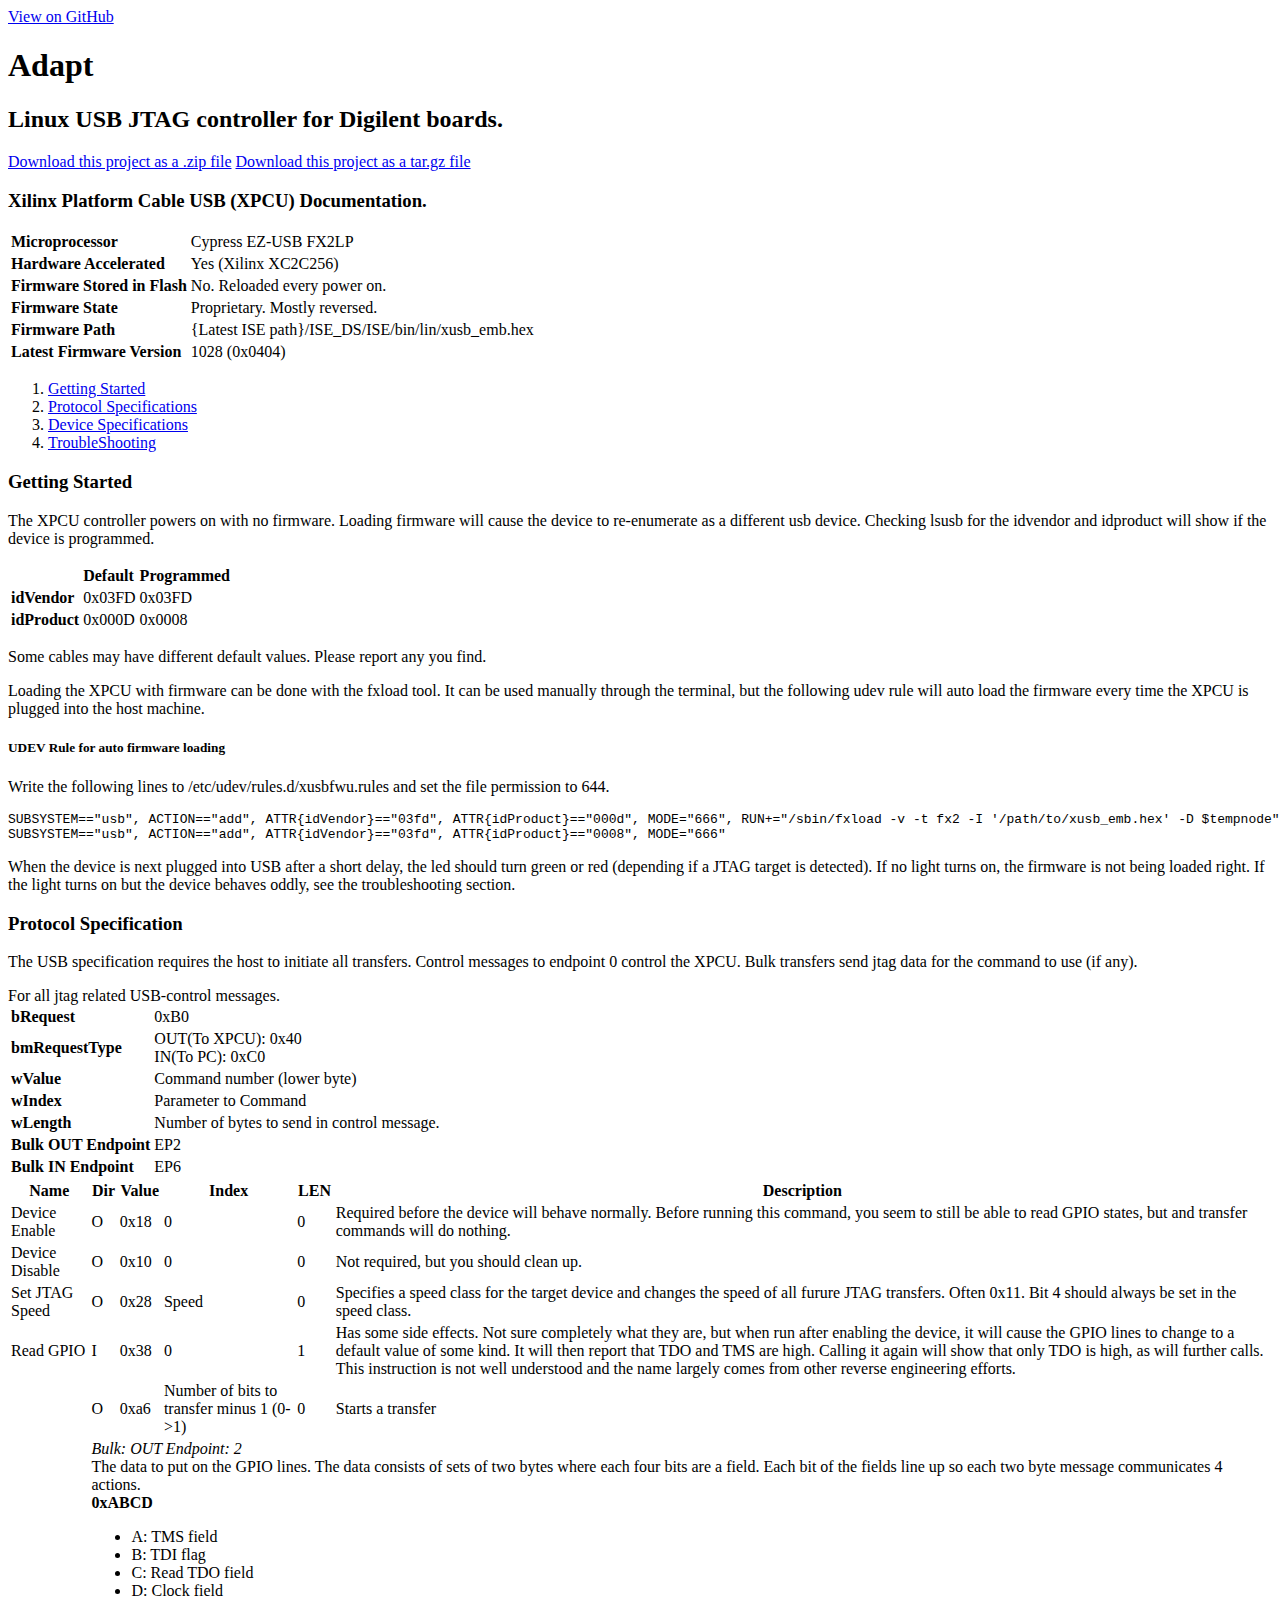
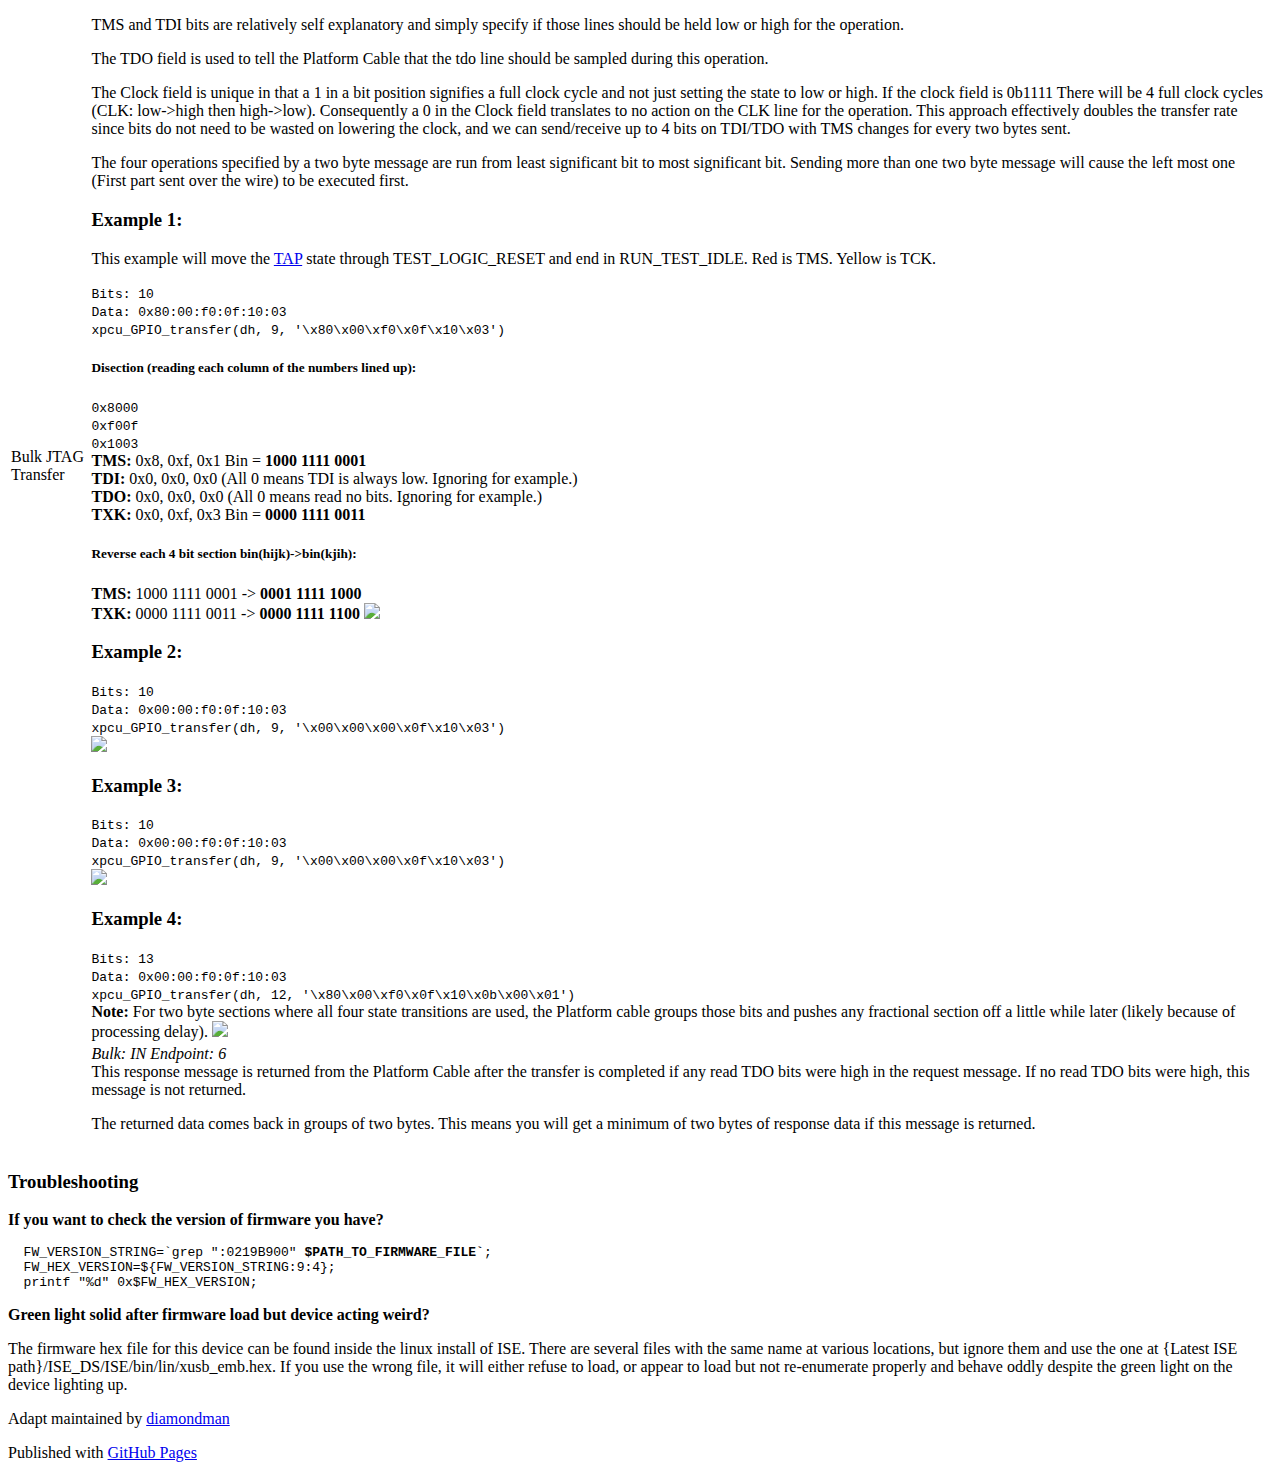
==== cable_xilinx_PCU.html @ 7bc3bf12 "Updated docs with some new information and fixed terrible ordering a bit." ====
<!DOCTYPE html>
<html>

  <head>
    <meta charset='utf-8' />
    <meta http-equiv="X-UA-Compatible" content="chrome=1" />
    <meta name="description" content="Adapt : Linux USB JTAG controller for Digilent boards." />

    <link rel="stylesheet" type="text/css" media="screen" href="stylesheets/stylesheet.css">

    <title>Adapt</title>
  </head>

  <body>

    <!-- HEADER -->
    <div id="header_wrap" class="outer">
        <header class="inner">
          <a id="forkme_banner" href="https://github.com/diamondman/Adapt">View on GitHub</a>

          <h1 id="project_title">Adapt</h1>
          <h2 id="project_tagline">Linux USB JTAG controller for Digilent boards.</h2>

            <section id="downloads">
              <a class="zip_download_link" href="https://github.com/diamondman/Adapt/zipball/master">Download this project as a .zip file</a>
              <a class="tar_download_link" href="https://github.com/diamondman/Adapt/tarball/master">Download this project as a tar.gz file</a>
            </section>
        </header>
    </div>

    <!-- MAIN CONTENT -->
    <div id="main_content_wrap" class="outer">
      <section id="main_content" class="inner">
        <h3><a name="flashing-concerns" class="anchor" href="#flashing-concerns"><span class="octicon octicon-link"></span></a>Xilinx Platform Cable USB (XPCU) Documentation.</h3>


<table>
  <tbody>
    <tr>
      <td><strong>Microprocessor</strong></td>
      <td>Cypress EZ-USB FX2LP</td>
    </tr>
    <tr>
      <td><strong>Hardware Accelerated</strong></td>
      <td>Yes (Xilinx XC2C256)</td>
    </tr>
    <tr>
      <td><strong>Firmware Stored in Flash</strong></td>
      <td>No. Reloaded every power on.</td>
    </tr>
    <tr>
      <td><strong>Firmware State</strong></td>
      <td>Proprietary. Mostly reversed.</td>
    </tr>
    <tr>
      <td><strong>Firmware Path</strong></td>
      <td>{Latest ISE path}/ISE_DS/ISE/bin/lin/xusb_emb.hex</td>
    </tr>
    <tr>
      <td><strong>Latest Firmware Version</strong></td>
      <td>1028 (0x0404)</td>
    </tr>
  </tbody>
</table>


<ol>
  <li><a href="#getting-started">Getting Started</a></li>
  <li><a href="#proto-specs">Protocol Specifications</a></li>
  <li><a href="#dv-specs">Device Specifications</a></li>
  <li><a href="#troubleshooting">TroubleShooting</a></li>
</ol>


<h3><a name="getting-started" class="anchor" href="#getting-started"><span class="octicon octicon-link"></span></a>Getting Started</h3>
	<p>The XPCU controller powers on with no firmware. Loading firmware will cause the device to re-enumerate as a different usb device. Checking lsusb for the idvendor and idproduct will show if the device is programmed.</p>
<table>
  <thead>
    <tr><td></td><td><strong>Default</strong></td><td><strong>Programmed<strong></td></tr>
  </thead>
  <tbody>
    <tr>
      <td><strong>idVendor</strong></td><td>0x03FD</td><td>0x03FD</td>
    </tr>
    <tr>
      <td><strong>idProduct</strong></td><td>0x000D</td><td>0x0008</td>
    </tr>
  </tbody>
</table>
<p>Some cables may have different default values. Please report any you find.</p>

<p>Loading the XPCU with firmware can be done with the fxload tool. It can be used manually through the terminal, but the following udev rule will auto load the firmware every time the XPCU is plugged into the host machine.</p>
<h5>UDEV Rule for auto firmware loading</h5>
<p>Write the following lines to /etc/udev/rules.d/xusbfwu.rules and set the file permission to 644.</p>
<pre>SUBSYSTEM=="usb", ACTION=="add", ATTR{idVendor}=="03fd", ATTR{idProduct}=="000d", MODE="666", RUN+="/sbin/fxload -v -t fx2 -I '/path/to/xusb_emb.hex' -D $tempnode"
SUBSYSTEM=="usb", ACTION=="add", ATTR{idVendor}=="03fd", ATTR{idProduct}=="0008", MODE="666"</pre>
<p>When the device is next plugged into USB after a short delay, the led should turn green or red (depending if a JTAG target is detected). If no light turns on, the firmware is not being loaded right. If the light turns on but the device behaves oddly, see the troubleshooting section.</p>

<h3><a name="proto-specs" class="anchor" href="#proto-specs"><span class="octicon octicon-link"></span></a>Protocol Specification</h3>

<p>The USB specification requires the host to initiate all transfers. Control messages to endpoint 0 control the XPCU. Bulk transfers send jtag data for the command to use (if any).</p>

For all jtag related USB-control messages.
<table>
  <tr>
    <td><strong>bRequest</strong></td>
    <td>0xB0</td>
  </tr>
  <tr>
    <td><strong>bmRequestType<strong></td>
    <td>
      OUT(To XPCU): 0x40<br>
      IN(To PC): 0xC0
    </td>
  </tr>
  <tr>
    <td><strong>wValue</strong></td>
    <td>Command number (lower byte)</td>
  </tr>
  <tr>
    <td><strong>wIndex</strong></td>
    <td>Parameter to Command</td>
  </tr>
  <tr>
    <td><strong>wLength</strong></td>
    <td>Number of bytes to send in control message.</td>
  </tr>
  <tr>
    <td><strong>Bulk OUT Endpoint</strong></td>
    <td>EP2</td>
  </tr>
  <tr>
    <td><strong>Bulk IN Endpoint</strong></td>
    <td>EP6</td>
  </tr>
</table>




<table>
  <thead><tr>
      <th>Name</th>
      <th>Dir</th>
      <th>Value</th>
      <th>Index</th>
      <th>LEN</th>
      <th>Description</th>
  </tr></thead>
  <tbody>
    <tr>
      <td>Device Enable</td>
      <td>O</td>
      <td>0x18</td>
      <td>0</td>
      <td>0</td>
      <td>Required before the device will behave normally. Before running this command, you seem to still be able to read GPIO states, but and transfer commands will do nothing.</td>
    </tr>
    <tr>
      <td>Device Disable</td>
      <td>O</td>
      <td>0x10</td>
      <td>0</td>
      <td>0</td>
      <td>Not required, but you should clean up.</td>
    </tr>
    <tr>
      <td>Set JTAG Speed</td>
      <td>O</td>
      <td>0x28</td>
      <td>Speed</td>
      <td>0</td>
      <td>Specifies a speed class for the target device and changes the speed of all furure JTAG transfers. Often 0x11. Bit 4 should always be set in the speed class.</td>
    </tr>
    <tr>
      <td>Read GPIO</td>
      <td>I</td>
      <td>0x38</td>
      <td>0</td>
      <td>1</td>
      <td>Has some side effects. Not sure completely what they are, but when run after enabling the device, it will cause the GPIO lines to change to a default value of some kind. It will then report that TDO and TMS are high. Calling it again will show that only TDO is high, as will further calls. This instruction is not well understood and the name largely comes from other reverse engineering efforts.</td>
    <tr>
      <td rowspan="3">Bulk JTAG Transfer</td>
      <td>O</td>
      <td>0xa6</td>
      <td>Number of bits to transfer minus 1 (0->1)</td>
      <td>0</td>
      <td>Starts a transfer</td>
    </tr>
    <tr>
      <td colspan="5"><em>Bulk: OUT Endpoint: 2</em><br>
	The data to put on the GPIO lines. The data consists of sets of two bytes where each four bits are a field. Each bit of the fields line up so each two byte message communicates 4 actions.<br>
	<strong>0xABCD</strong><br>
	<ul>
	  <li>A: TMS field</li>
	  <li>B: TDI flag</li>
	  <li>C: Read TDO field</li>
	  <li>D: Clock field</li>
	</ul>
	<p>TMS and TDI bits are relatively self explanatory and simply specify if those lines should be held low or high for the operation.</p>
	<p>The TDO field is used to tell the Platform Cable that the tdo line should be sampled during this operation.</p>
	<p>The Clock field is unique in that a 1 in a bit position signifies a full clock cycle and not just setting the state to low or high. If the clock field is 0b1111 There will be 4 full clock cycles (CLK: low->high then high->low). Consequently a 0 in the Clock field translates to no action on the CLK line for the operation. This approach effectively doubles the transfer rate since bits do not need to be wasted on lowering the clock, and we can send/receive up to 4 bits on TDI/TDO with TMS changes for every two bytes sent.</p>

	<p>The four operations specified by a two byte message are run from least significant bit to most significant bit. Sending more than one two byte message will cause the left most one (First part sent over the wire) to be executed first.</p>
	<h3>Example 1:</h3>
	<p>This example will move the <a href="https://en.wikipedia.org/wiki/Joint_Test_Action_Group#Communications_model">TAP</a> state through TEST_LOGIC_RESET and end in RUN_TEST_IDLE. Red is TMS. Yellow is TCK.</p>
	<code>Bits: 10</code><br>
	<code>Data: 0x80:00:f0:0f:10:03</code><br>
	<code>xpcu_GPIO_transfer(dh, 9, '\x80\x00\xf0\x0f\x10\x03')</code><br>
	<h5>Disection (reading each column of the numbers lined up):</h5>
	<code>0x8000</code><br><code>0xf00f</code><br><code>0x1003</code><br>
	<strong>TMS:</strong> 0x8, 0xf, 0x1 Bin = <strong>1000 1111 0001</strong><br>
	<strong>TDI:</strong> 0x0, 0x0, 0x0 (All 0 means TDI is always low. Ignoring for example.)<br>
	<strong>TDO:</strong> 0x0, 0x0, 0x0 (All 0 means read no bits. Ignoring for example.)<br>
	<strong>TXK:</strong> 0x0, 0xf, 0x3 Bin = <strong>0000 1111 0011</strong><br>
	<h5>Reverse each 4 bit section bin(hijk)->bin(kjih):</h5>
	<strong>TMS:</strong> 1000 1111 0001 -> <strong>0001 1111 1000</strong><br>
	<strong>TXK:</strong> 0000 1111 0011 -> <strong>0000 1111 1100</strong>
	<img src="images/xpcu/80_00_f0_0f_10_03_(9).png">

	<h3>Example 2:</h3>
	<code>Bits: 10</code><br>
	<code>Data: 0x00:00:f0:0f:10:03</code><br>
	<code>xpcu_GPIO_transfer(dh, 9, '\x00\x00\x00\x0f\x10\x03')</code><br>
	<img src="images/xpcu/d0_00_f0_0f_10_03_(9).png">

	<h3>Example 3:</h3>
	<code>Bits: 10</code><br>
	<code>Data: 0x00:00:f0:0f:10:03</code><br>
	<code>xpcu_GPIO_transfer(dh, 9, '\x00\x00\x00\x0f\x10\x03')</code><br>
	<img src="images/xpcu/00_00_00_0f_10_03_(9).png">

	<h3>Example 4:</h3>
	<code>Bits: 13</code><br>
	<code>Data: 0x00:00:f0:0f:10:03</code><br>
	<code>xpcu_GPIO_transfer(dh, 12, '\x80\x00\xf0\x0f\x10\x0b\x00\x01')</code><br>
	<strong>Note:</strong> For two byte sections where all four state transitions are used, the Platform cable groups those bits and pushes any fractional section off a little while later (likely because of processing delay).
	<img src="images/xpcu/0x80_00_f0_0f_10_0b_00_01_(12).png">

      </td>
    </tr>
    <tr>
      <td colspan="5"><em>Bulk: IN Endpoint: 6</em><br>
	This response message is returned from the Platform Cable after the transfer is completed if any read TDO bits were high in the request message. If no read TDO bits were high, this message is not returned.
	<p>The returned data comes back in groups of two bytes. This means you will get a minimum of two bytes of response data if this message is returned.</p>
      </td>
    </tr>
    
    </tr>
    
  </tbody>
</table>


<h3><a name="troubleshooting" class="anchor" href="#troubleshooting"><span class="octicon octicon-link"></span></a>Troubleshooting</h3>    
<p><strong>If you want to check the version of firmware you have?</strong></p>
<pre>
  FW_VERSION_STRING=`grep ":0219B900" <strong>$PATH_TO_FIRMWARE_FILE`</strong>;
  FW_HEX_VERSION=${FW_VERSION_STRING:9:4};
  printf "%d" 0x$FW_HEX_VERSION;
</pre>

<p><strong>Green light solid after firmware load but device acting weird?</strong></p>
<p>The firmware hex file for this device can be found inside the linux install of ISE. There are several files with the same name at various locations, but ignore them and use the one at {Latest ISE path}/ISE_DS/ISE/bin/lin/xusb_emb.hex. If you use the wrong file, it will either refuse to load, or appear to load but not re-enumerate properly and behave oddly despite the green light on the device lighting up.</p>


      </section>
    </div>

    <!-- FOOTER  -->
    <div id="footer_wrap" class="outer">
      <footer class="inner">
        <p class="copyright">Adapt maintained by <a href="https://github.com/diamondman">diamondman</a></p>
        <p>Published with <a href="http://pages.github.com">GitHub Pages</a></p>
      </footer>
    </div>
  </body>
</html>
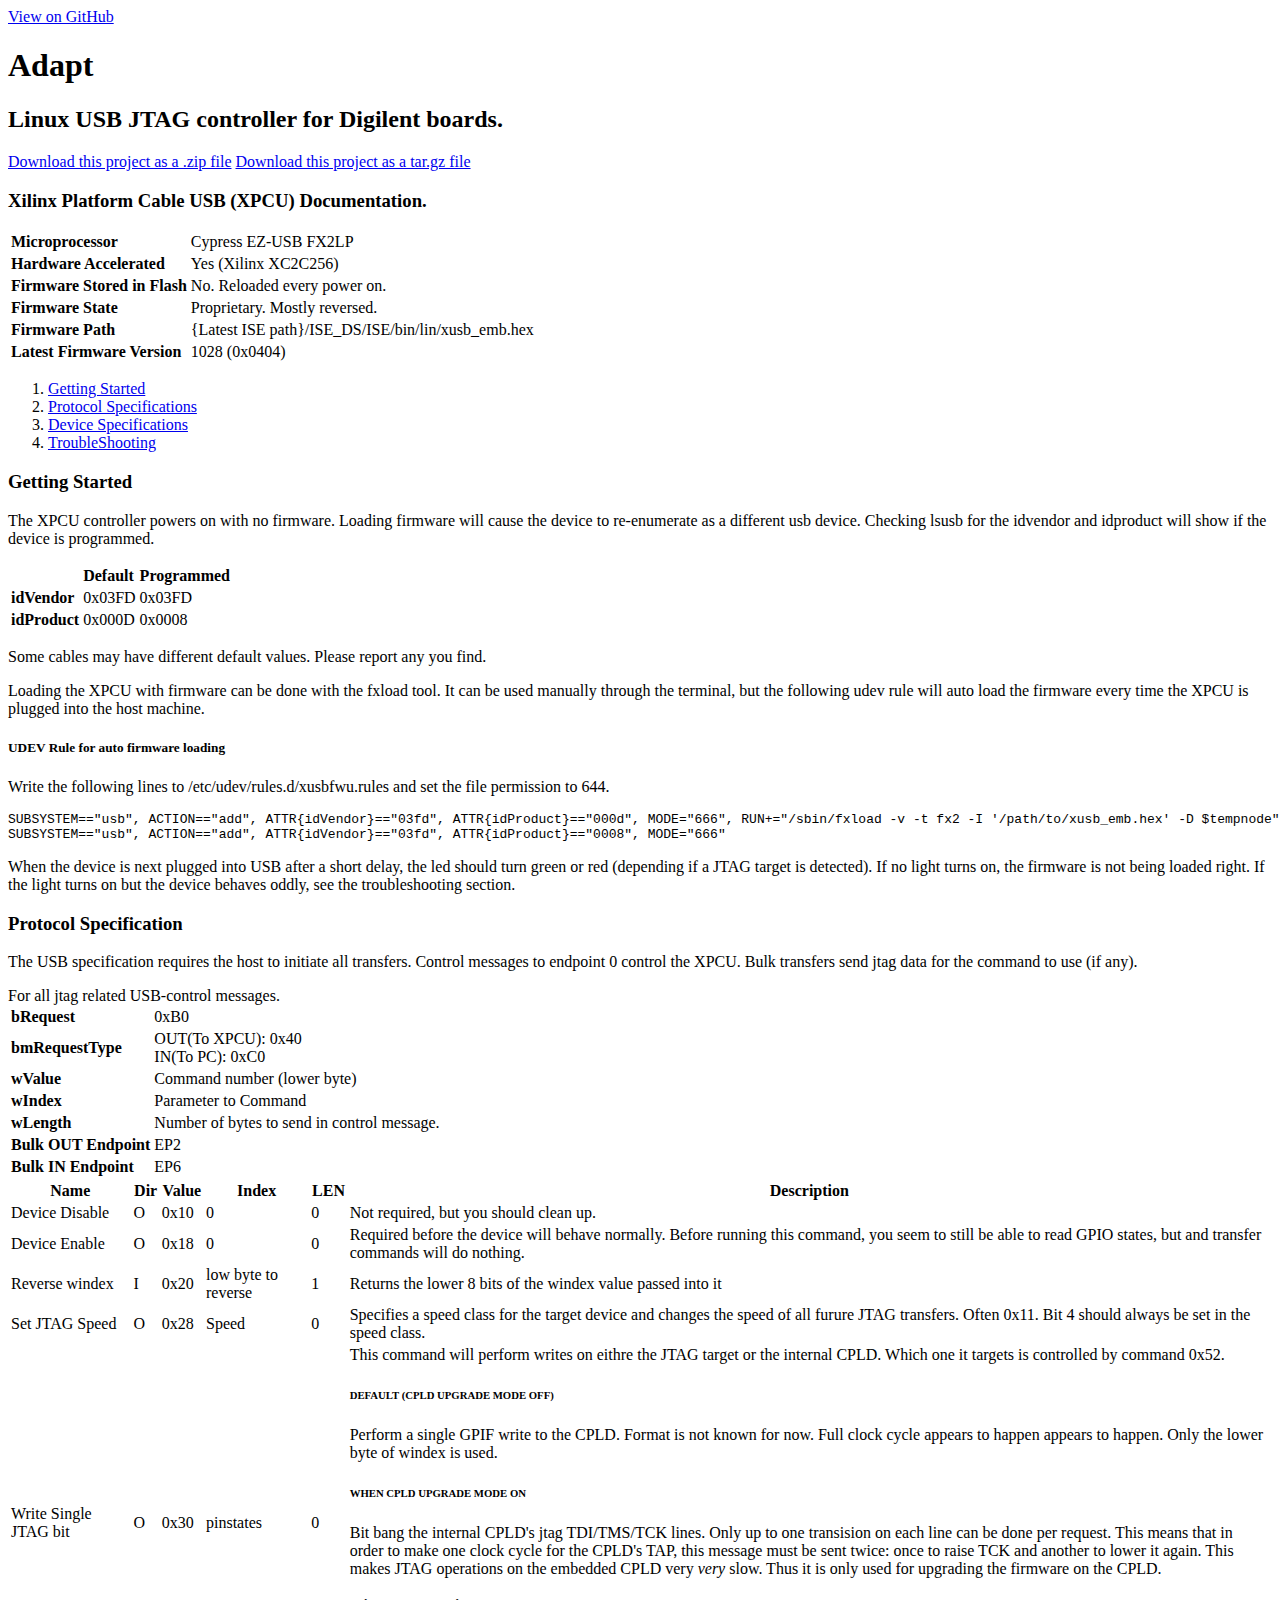
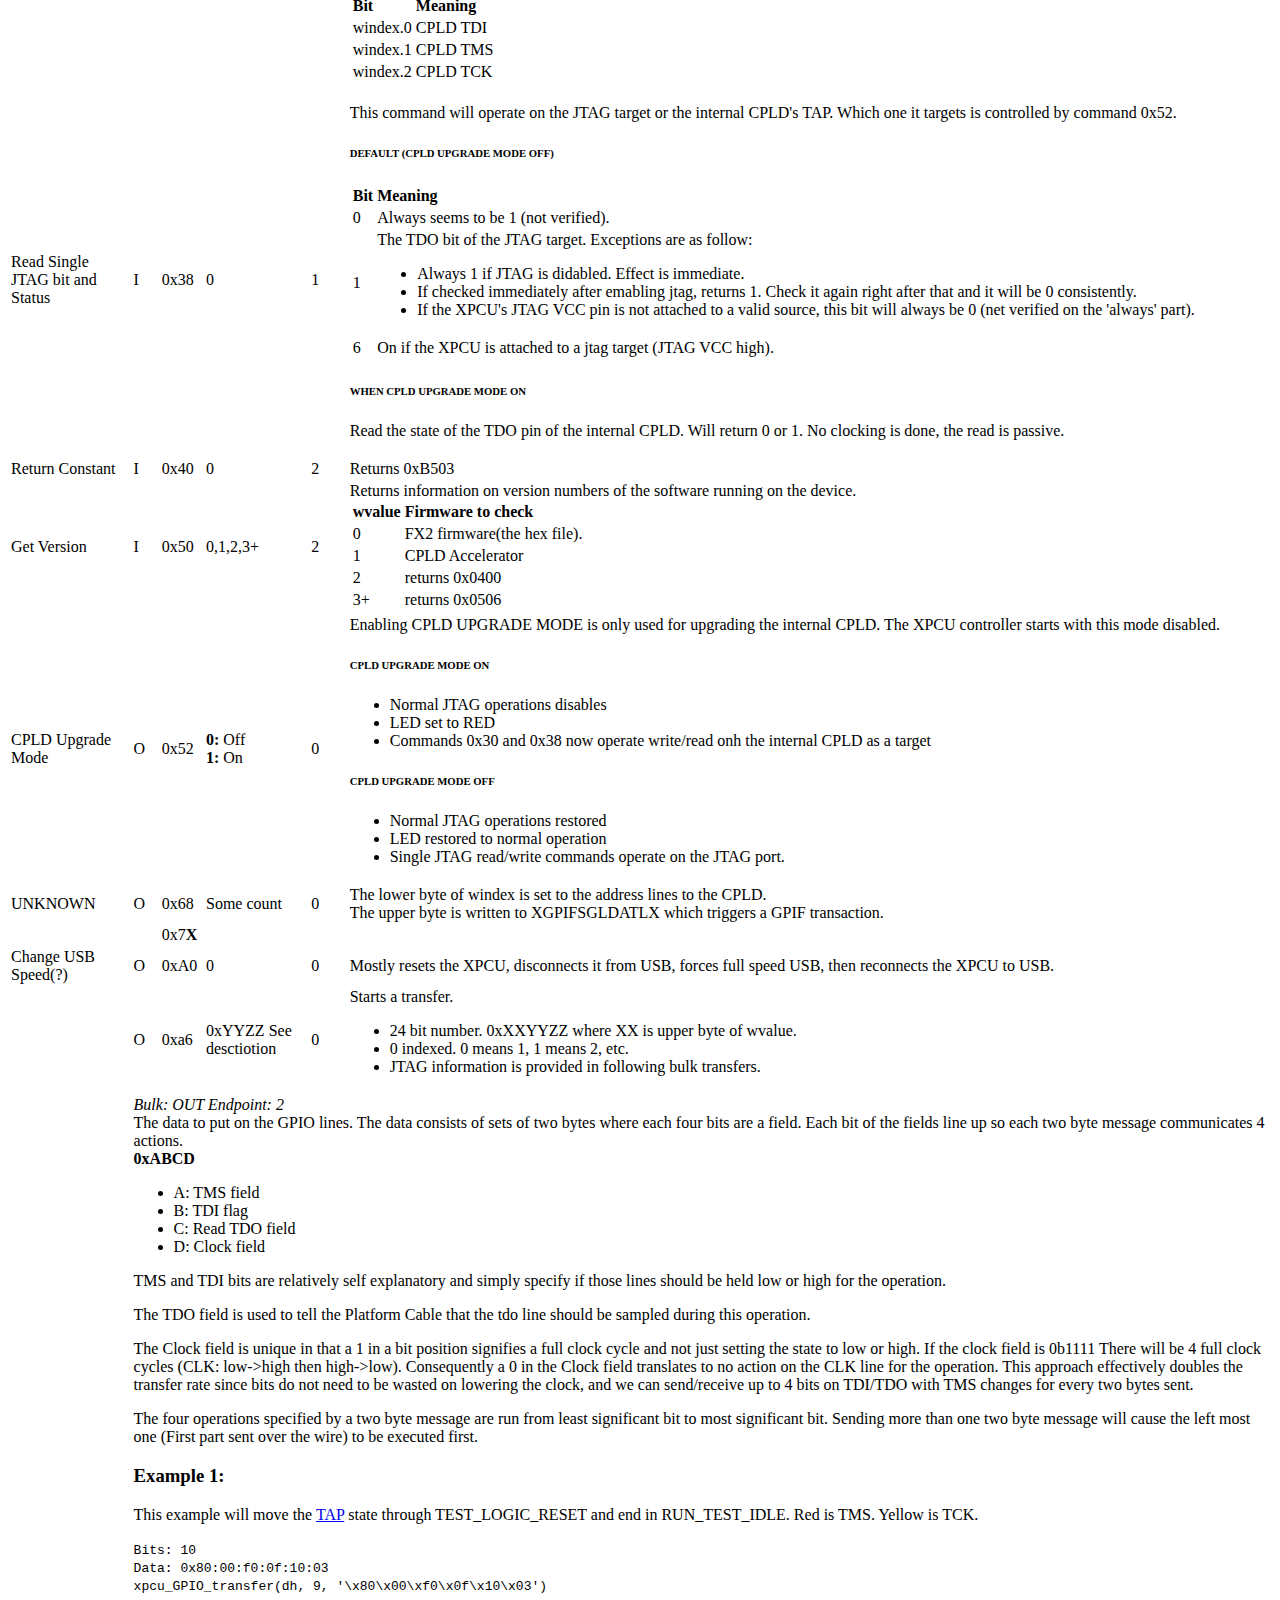
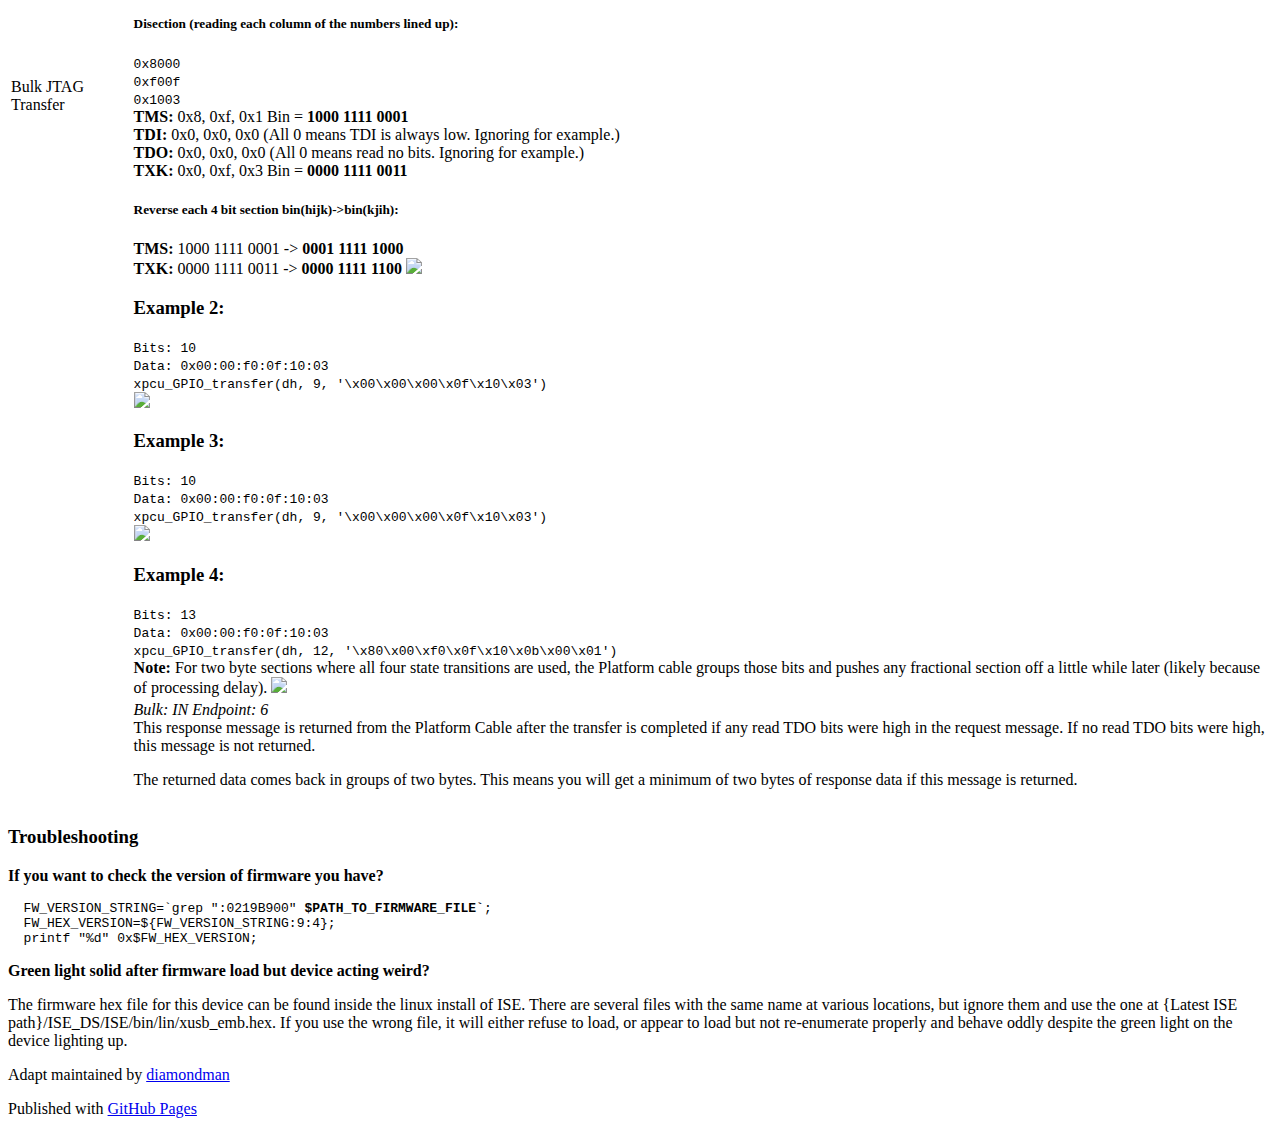
==== commit 67e802ae: "Added most of known commands for the XPCU device." ====
--- a/cable_xilinx_PCU.html
+++ b/cable_xilinx_PCU.html
@@ -149,6 +149,14 @@
   </tr></thead>
   <tbody>
     <tr>
+      <td>Device Disable</td>
+      <td>O</td>
+      <td>0x10</td>
+      <td>0</td>
+      <td>0</td>
+      <td>Not required, but you should clean up.</td>
+    </tr>
+    <tr>
       <td>Device Enable</td>
       <td>O</td>
       <td>0x18</td>
@@ -157,12 +165,12 @@
       <td>Required before the device will behave normally. Before running this command, you seem to still be able to read GPIO states, but and transfer commands will do nothing.</td>
     </tr>
     <tr>
-      <td>Device Disable</td>
-      <td>O</td>
-      <td>0x10</td>
-      <td>0</td>
-      <td>0</td>
-      <td>Not required, but you should clean up.</td>
+      <td>Reverse windex</td>
+      <td>I</td>
+      <td>0x20</td>
+      <td>low byte to reverse</td>
+      <td>1</td>
+      <td>Returns the lower 8 bits of the windex value passed into it</td>
     </tr>
     <tr>
       <td>Set JTAG Speed</td>
@@ -173,19 +181,188 @@
       <td>Specifies a speed class for the target device and changes the speed of all furure JTAG transfers. Often 0x11. Bit 4 should always be set in the speed class.</td>
     </tr>
     <tr>
-      <td>Read GPIO</td>
+      <td>Write Single JTAG bit</td>
+      <td>O</td>
+      <td>0x30</td>
+      <td>pinstates</td>
+      <td>0</td>
+      <td>
+	This command will perform writes on eithre the JTAG target or the internal CPLD. Which one it targets is controlled by command 0x52.
+	<h6>DEFAULT (CPLD UPGRADE MODE OFF)</h6>
+	<p>
+	  Perform a single GPIF write to the CPLD. Format is not known for now. Full clock cycle appears to happen appears to happen. Only the lower byte of windex is used.
+	</p>
+	<h6>WHEN CPLD UPGRADE MODE ON</h6>
+	<p>
+	  Bit bang the internal CPLD's jtag TDI/TMS/TCK lines. Only up to one transision on each line can be done per request. This means that in order to make one clock cycle for the CPLD's TAP, this message must be sent twice: once to raise TCK and another to lower it again. This makes JTAG operations on the embedded CPLD very <em>very</em> slow. Thus it is only used for upgrading the firmware on the CPLD.
+	  <table>
+	    <thead>
+	      <tr><td><strong>Bit</strong></td><td><strong>Meaning</strong></td></tr>
+	    </thead>
+	    <tbody>
+	      <tr>
+		<td>windex.0</td>
+		<td>CPLD TDI</td>
+	      </tr>
+	      <tr>
+		<td>windex.1</td>
+		<td>CPLD TMS</td>
+	      </tr>
+	      <tr>
+		<td>windex.2</td>
+		<td>CPLD TCK</td>
+	      </tr>
+	    </tbody>
+	  </table>
+	</p>
+      </td>
+    </tr>
+    <tr>
+      <td>Read Single JTAG bit and Status</td>
       <td>I</td>
       <td>0x38</td>
       <td>0</td>
       <td>1</td>
-      <td>Has some side effects. Not sure completely what they are, but when run after enabling the device, it will cause the GPIO lines to change to a default value of some kind. It will then report that TDO and TMS are high. Calling it again will show that only TDO is high, as will further calls. This instruction is not well understood and the name largely comes from other reverse engineering efforts.</td>
+      <td>
+	This command will operate on the JTAG target or the internal CPLD's TAP. Which one it targets is controlled by command 0x52.
+	<h6>DEFAULT (CPLD UPGRADE MODE OFF)</h6>
+	<p>
+	  <table>
+	    <thead>
+	      <tr><td><strong>Bit</strong></td><td><strong>Meaning</strong></td></tr>
+	    </thead>
+	    <tbody>
+	      <tr>
+		<td>0</td>
+		<td>Always seems to be 1 (not verified).</td>
+	      </tr>
+	      <tr>
+		<td>1</td>
+		<td>
+		  The TDO bit of the JTAG target. Exceptions are as follow:
+		  <ul>
+		    <li>Always 1 if JTAG is didabled. Effect is immediate.</li>
+		    <li>If checked immediately after emabling jtag, returns 1. Check it again right after that and it will be 0 consistently.</li>
+		    <li>If the XPCU's JTAG VCC pin is not attached to a valid source, this bit will always be 0 (net verified on the 'always' part).</li>
+		  </ul>
+		</td>
+	      </tr>
+	      <tr>
+		<td>6</td>
+		<td>On if the XPCU is attached to a jtag target (JTAG VCC high).</td>
+	      </tr>
+	    </tbody>
+	  </table>
+	</p>
+	<h6>WHEN CPLD UPGRADE MODE ON</h6>
+	<p>
+	  Read the state of the TDO pin of the internal CPLD. Will return 0 or 1. No clocking is done, the read is passive. 
+	</p>
+    </tr>
+    <tr>
+      <td>Return Constant</td>
+      <td>I</td>
+      <td>0x40</td>
+      <td>0</td>
+      <td>2</td>
+      <td>Returns 0xB503</td>
+    </tr>
+    <tr>
+      <td>Get Version</td>
+      <td>I</td>
+      <td>0x50</td>
+      <td>0,1,2,3+</td>
+      <td>2</td>
+      <td>
+	Returns information on version numbers of the software running on the device.
+	<table>
+	  <thead>
+	    <tr><td><strong>wvalue</strong></td><td><strong>Firmware to check</strong></td></tr>
+	  </thead>
+	  <tbody>
+	    <tr>
+	      <td>0</td>
+	      <td>FX2 firmware(the hex file).</td>
+	    </tr>
+	    <tr>
+	      <td>1</td>
+	      <td>CPLD Accelerator</td>
+	    </tr>
+	    <tr>
+	      <td>2</td>
+	      <td>returns 0x0400</td>
+	    </tr>
+	    <tr>
+	      <td>3+</td>
+	      <td>returns 0x0506</td>
+	    </tr>
+	  </tbody>
+	</table>
+      </td>
+    </tr>
+    <tr>
+      <td>CPLD Upgrade Mode</td>
+      <td>O</td>
+      <td>0x52</td>
+      <td><strong>0:</strong> Off<br><strong>1:</strong> On</td>
+      <td>0</td>
+      <td>
+	Enabling CPLD UPGRADE MODE is only used for upgrading the internal CPLD. The XPCU controller starts with this mode disabled. 
+	<h6>CPLD UPGRADE MODE ON</h6>
+	<p>
+	  <ul>
+	    <li>Normal JTAG operations disables</li>
+	    <li>LED set to RED</li>
+	    <li>Commands 0x30 and 0x38 now operate write/read onh the internal CPLD as a target</li>
+	  </ul>
+	</p>
+	<h6>CPLD UPGRADE MODE OFF</h6>
+	<p>
+	  <ul>
+	    <li>Normal JTAG operations restored</li>
+	    <li>LED restored to normal operation</li>
+	    <li>Single JTAG read/write commands operate on the JTAG port.</li>
+	  </ul>
+	</p>
+      </td>
+    </tr>
+    <tr>
+      <td>UNKNOWN</td>
+      <td>O</td>
+      <td>0x68</td>
+      <td>Some count</td>
+      <td>0</td>
+      <td>The lower byte of windex is set to the address lines to the CPLD. <br>The upper byte is written to XGPIFSGLDATLX which triggers a GPIF transaction.</td>
+    </tr>
+    <tr>
+      <td></td>
+      <td></td>
+      <td>0x7<strong>X</strong></td>
+      <td></td>
+      <td></td>
+      <td></td>
+    </tr>
+    <tr>
+      <td>Change USB Speed(?)</td>
+      <td>O</td>
+      <td>0xA0</td>
+      <td>0</td>
+      <td>0</td>
+      <td>Mostly resets the XPCU, disconnects it from USB, forces full speed USB, then reconnects the XPCU to USB.</td>
+    </tr>
     <tr>
       <td rowspan="3">Bulk JTAG Transfer</td>
       <td>O</td>
       <td>0xa6</td>
-      <td>Number of bits to transfer minus 1 (0->1)</td>
-      <td>0</td>
-      <td>Starts a transfer</td>
+      <td>0xYYZZ See desctiotion</td>
+      <td>0</td>
+      <td>Starts a transfer.
+	<ul>
+	  <li>24 bit number. 0xXXYYZZ where XX is upper byte of wvalue.</li>
+	  <li>0 indexed. 0 means 1, 1 means 2, etc.</li>
+	  <li>JTAG information is provided in following bulk transfers.</li>
+	</ul>
+      </td>
     </tr>
     <tr>
       <td colspan="5"><em>Bulk: OUT Endpoint: 2</em><br>
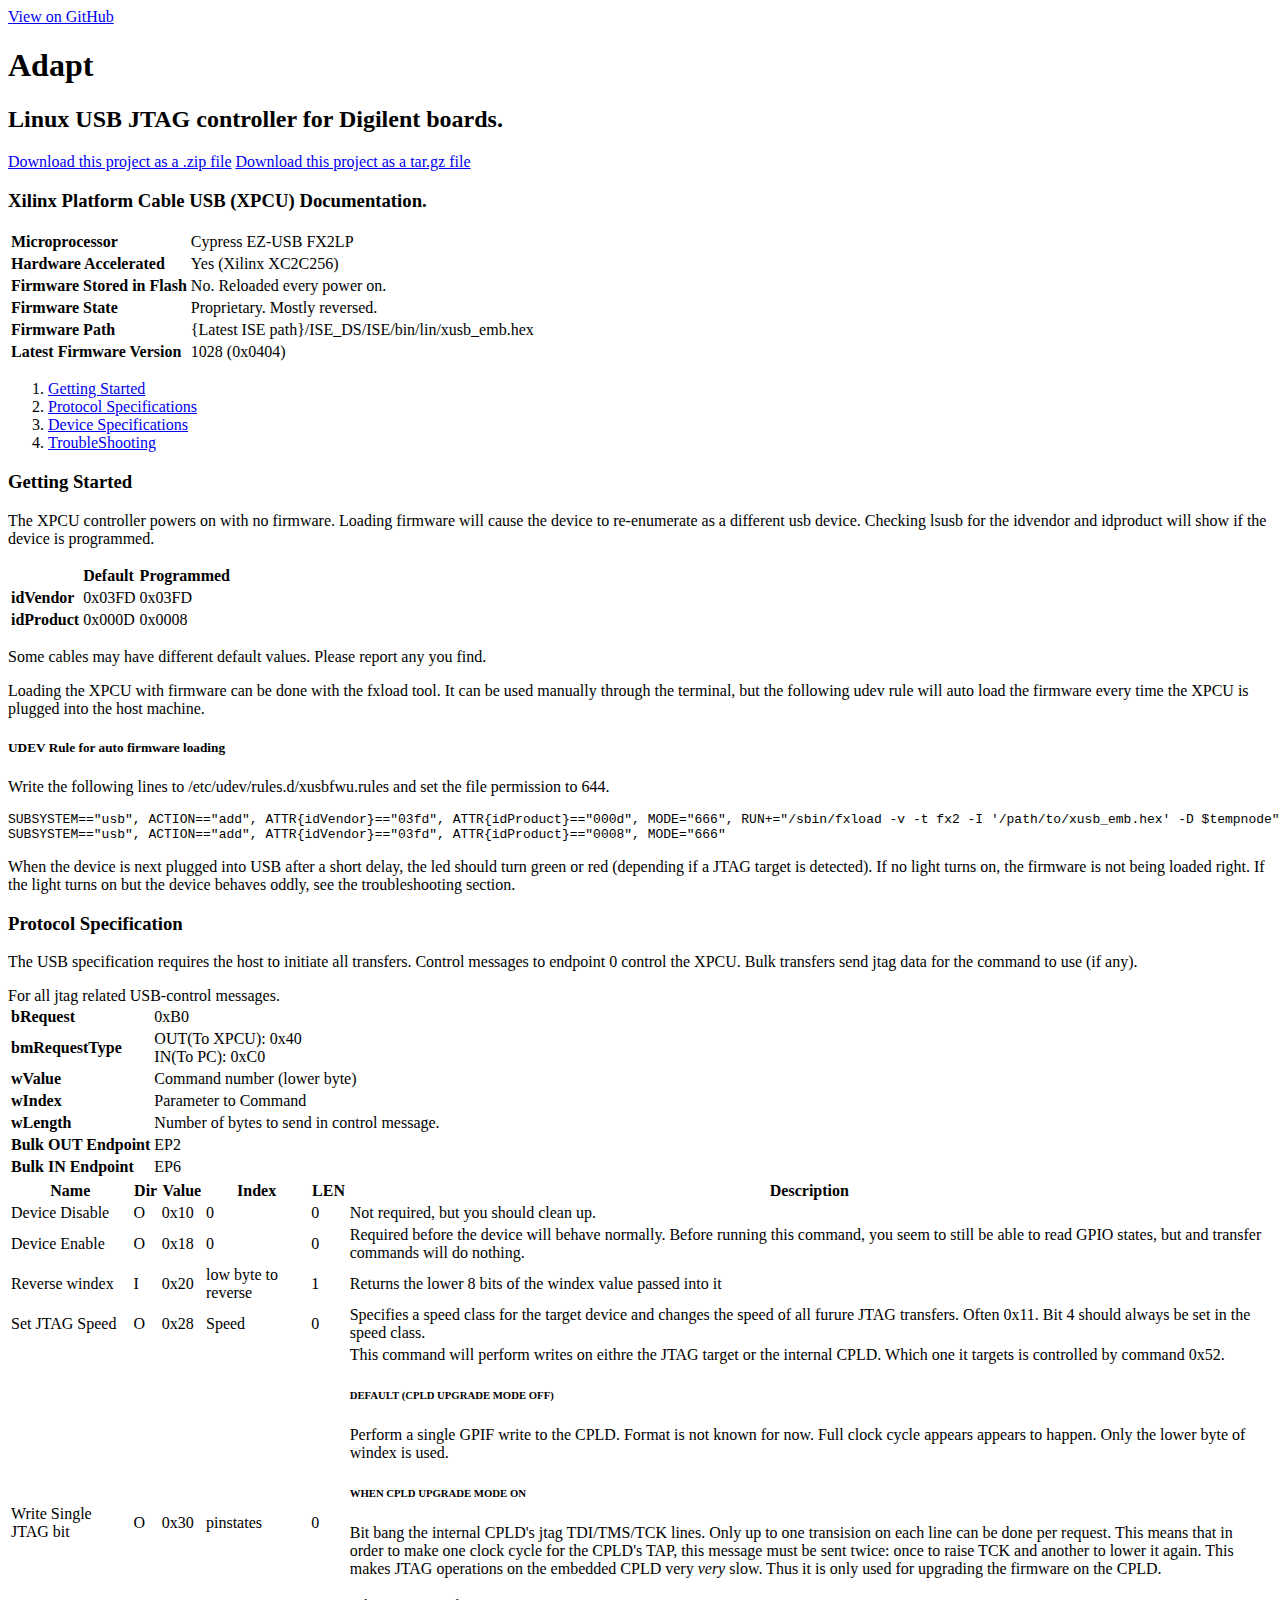
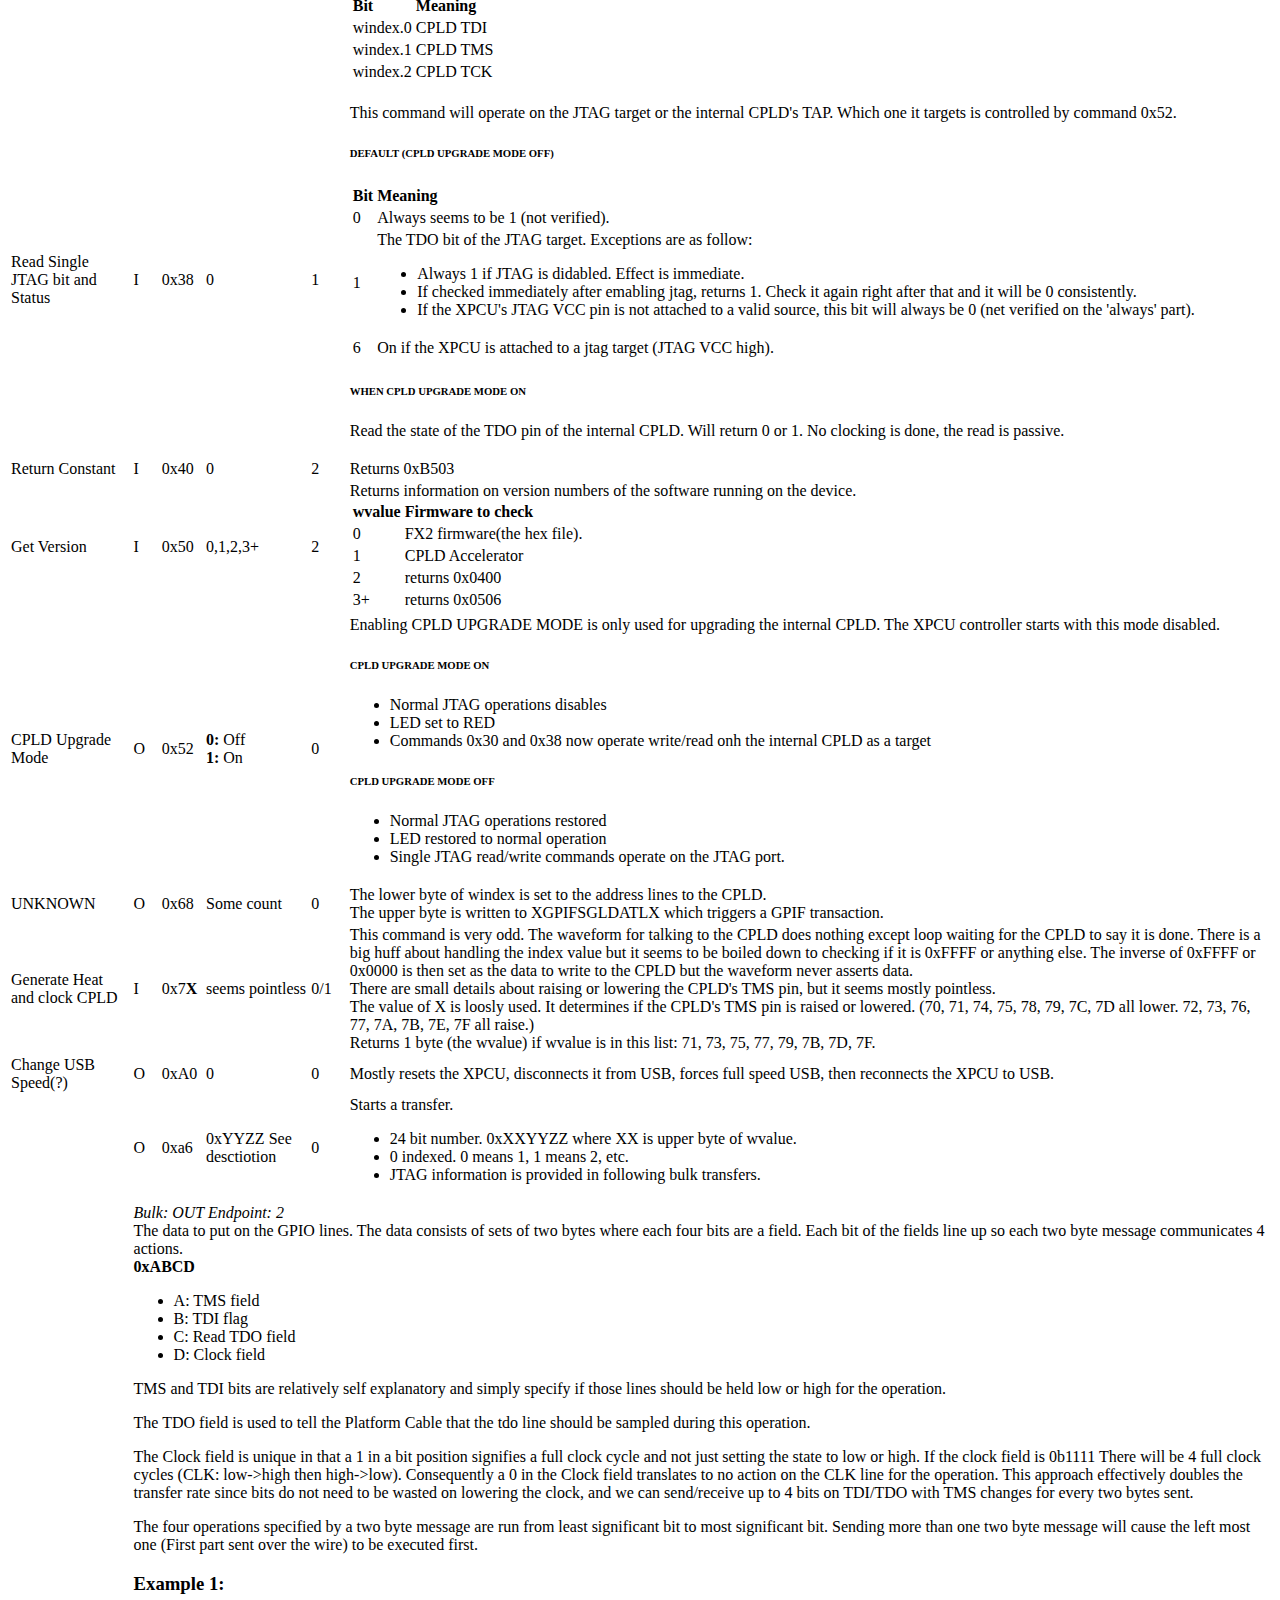
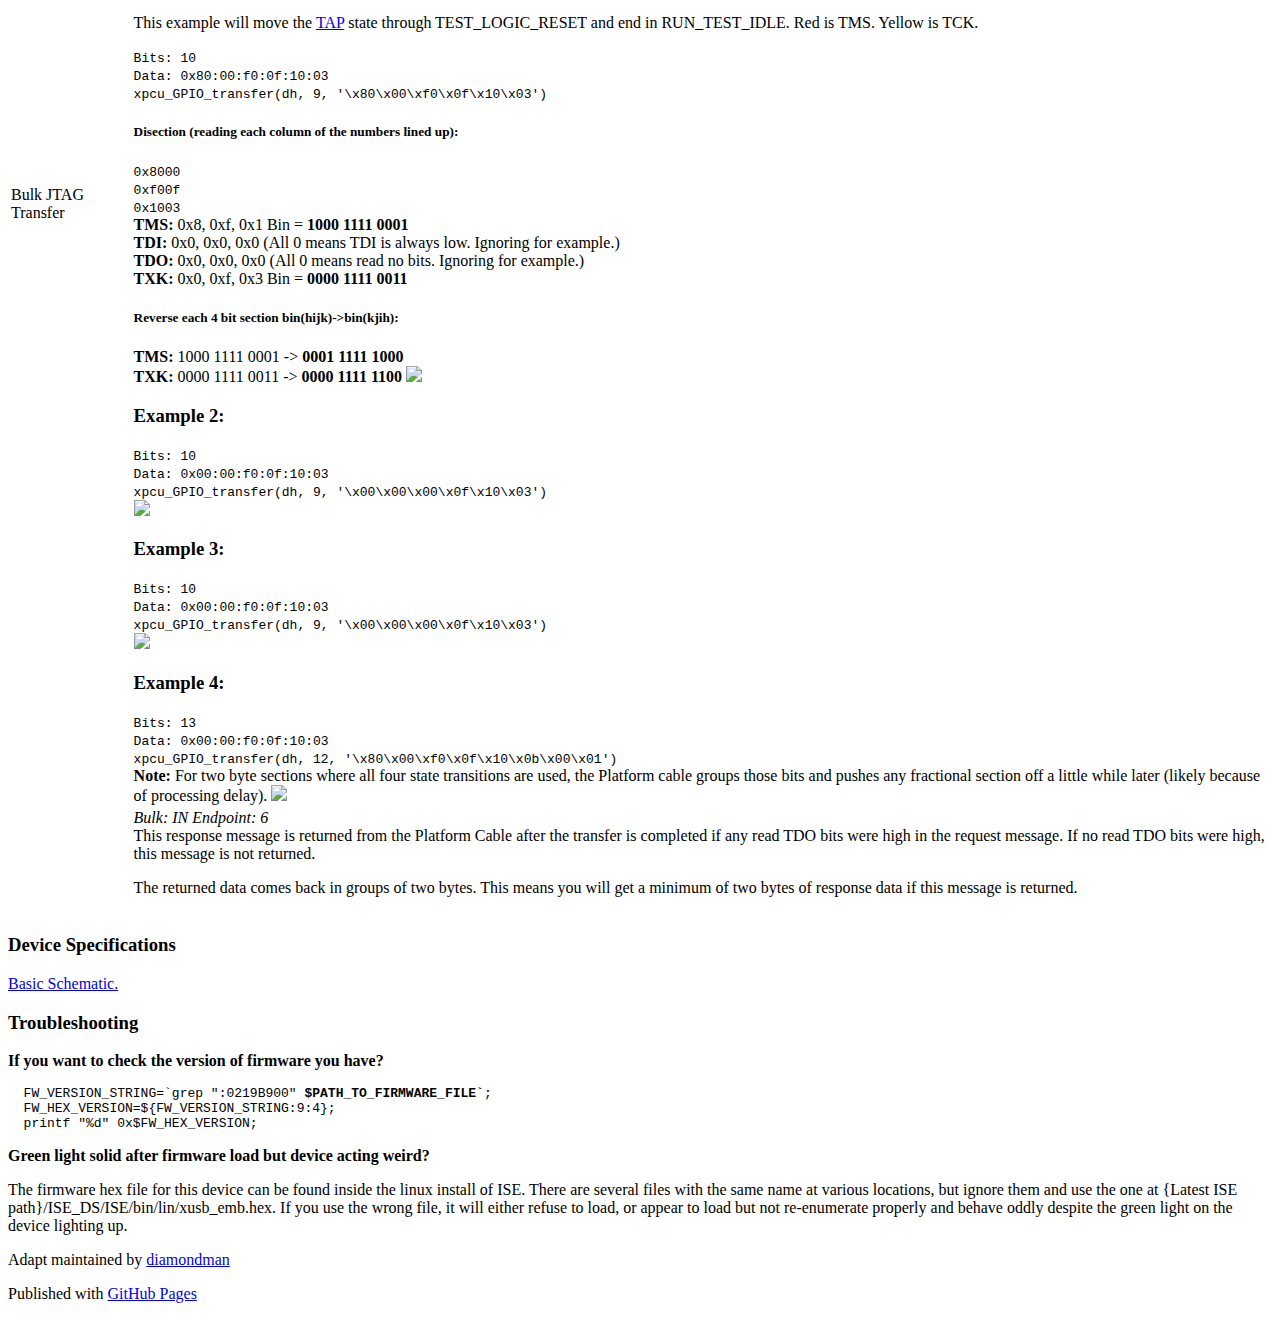
==== commit d3b5a69b: "Added the hardware specifications section and linked to the schematic." ====
--- a/cable_xilinx_PCU.html
+++ b/cable_xilinx_PCU.html
@@ -190,7 +190,7 @@
 	This command will perform writes on eithre the JTAG target or the internal CPLD. Which one it targets is controlled by command 0x52.
 	<h6>DEFAULT (CPLD UPGRADE MODE OFF)</h6>
 	<p>
-	  Perform a single GPIF write to the CPLD. Format is not known for now. Full clock cycle appears to happen appears to happen. Only the lower byte of windex is used.
+	  Perform a single GPIF write to the CPLD. Format is not known for now. Full clock cycle appears appears to happen. Only the lower byte of windex is used.
 	</p>
 	<h6>WHEN CPLD UPGRADE MODE ON</h6>
 	<p>
@@ -335,12 +335,15 @@
       <td>The lower byte of windex is set to the address lines to the CPLD. <br>The upper byte is written to XGPIFSGLDATLX which triggers a GPIF transaction.</td>
     </tr>
     <tr>
-      <td></td>
-      <td></td>
+      <td>Generate Heat and clock CPLD</td>
+      <td>I</td>
       <td>0x7<strong>X</strong></td>
-      <td></td>
-      <td></td>
-      <td></td>
+      <td>seems pointless</td>
+      <td>0/1</td>
+      <td>This command is very odd. The waveform for talking to the CPLD does nothing except loop waiting for the CPLD to say it is done. There is a big huff about handling the index value but it seems to be boiled down to checking if it is 0xFFFF or anything else. The inverse of 0xFFFF or 0x0000 is then set as the data to write to the CPLD but the waveform never asserts data. <br>
+      There are small details about raising or lowering the CPLD's TMS pin, but it seems mostly pointless. <br>
+      The value of X is loosly used. It determines if the CPLD's TMS pin is raised or lowered. (70, 71, 74, 75, 78, 79, 7C, 7D all lower. 72, 73, 76, 77, 7A, 7B, 7E, 7F all raise.)<br>
+      Returns 1 byte (the wvalue) if wvalue is in this list: 71, 73, 75, 77, 79, 7B, 7D, 7F.</td>
     </tr>
     <tr>
       <td>Change USB Speed(?)</td>
@@ -428,6 +431,9 @@
   </tbody>
 </table>
 
+<h3><a name="dv-specs" class="anchor" href="#dv-specs"><span class="octicon octicon-link"></span></a>Device Specifications</h3>    
+<p><a href="images/xpcu/schematic.png">Basic Schematic.</a></p>
+
 
 <h3><a name="troubleshooting" class="anchor" href="#troubleshooting"><span class="octicon octicon-link"></span></a>Troubleshooting</h3>    
 <p><strong>If you want to check the version of firmware you have?</strong></p>
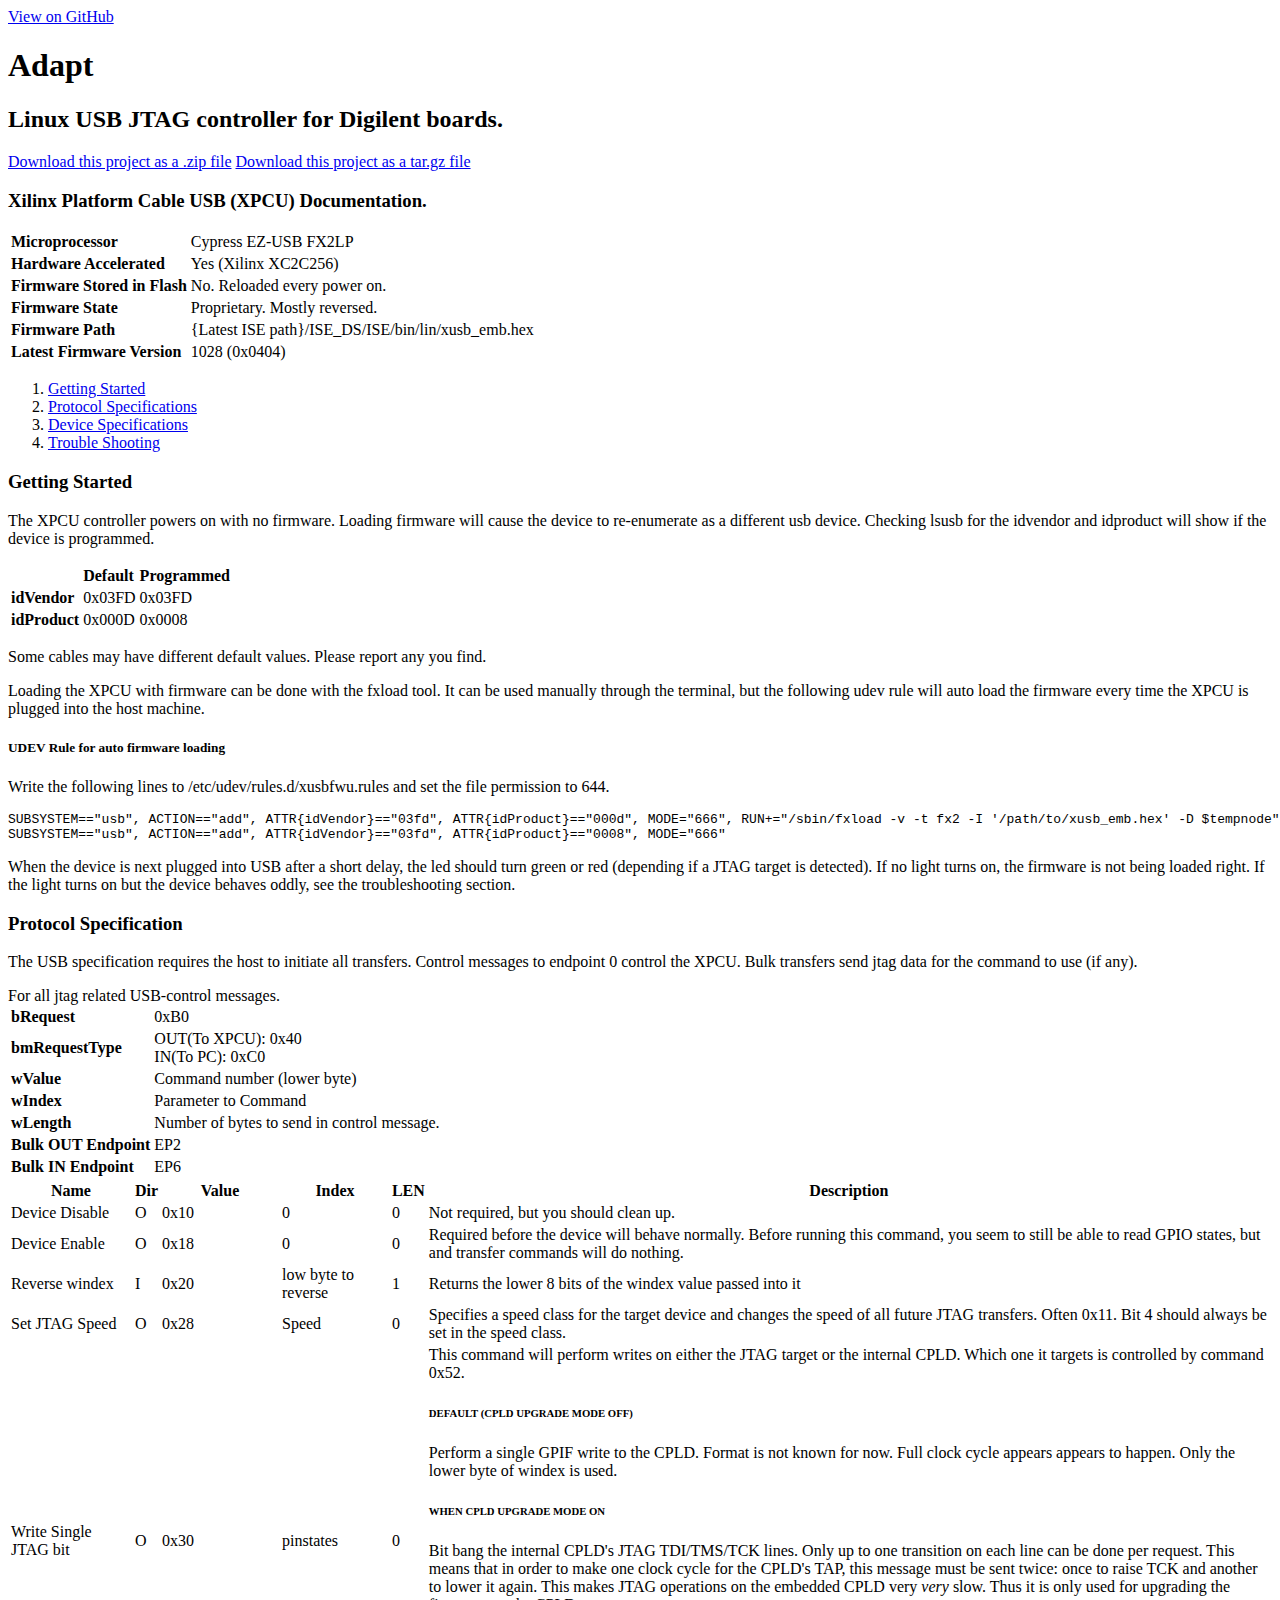
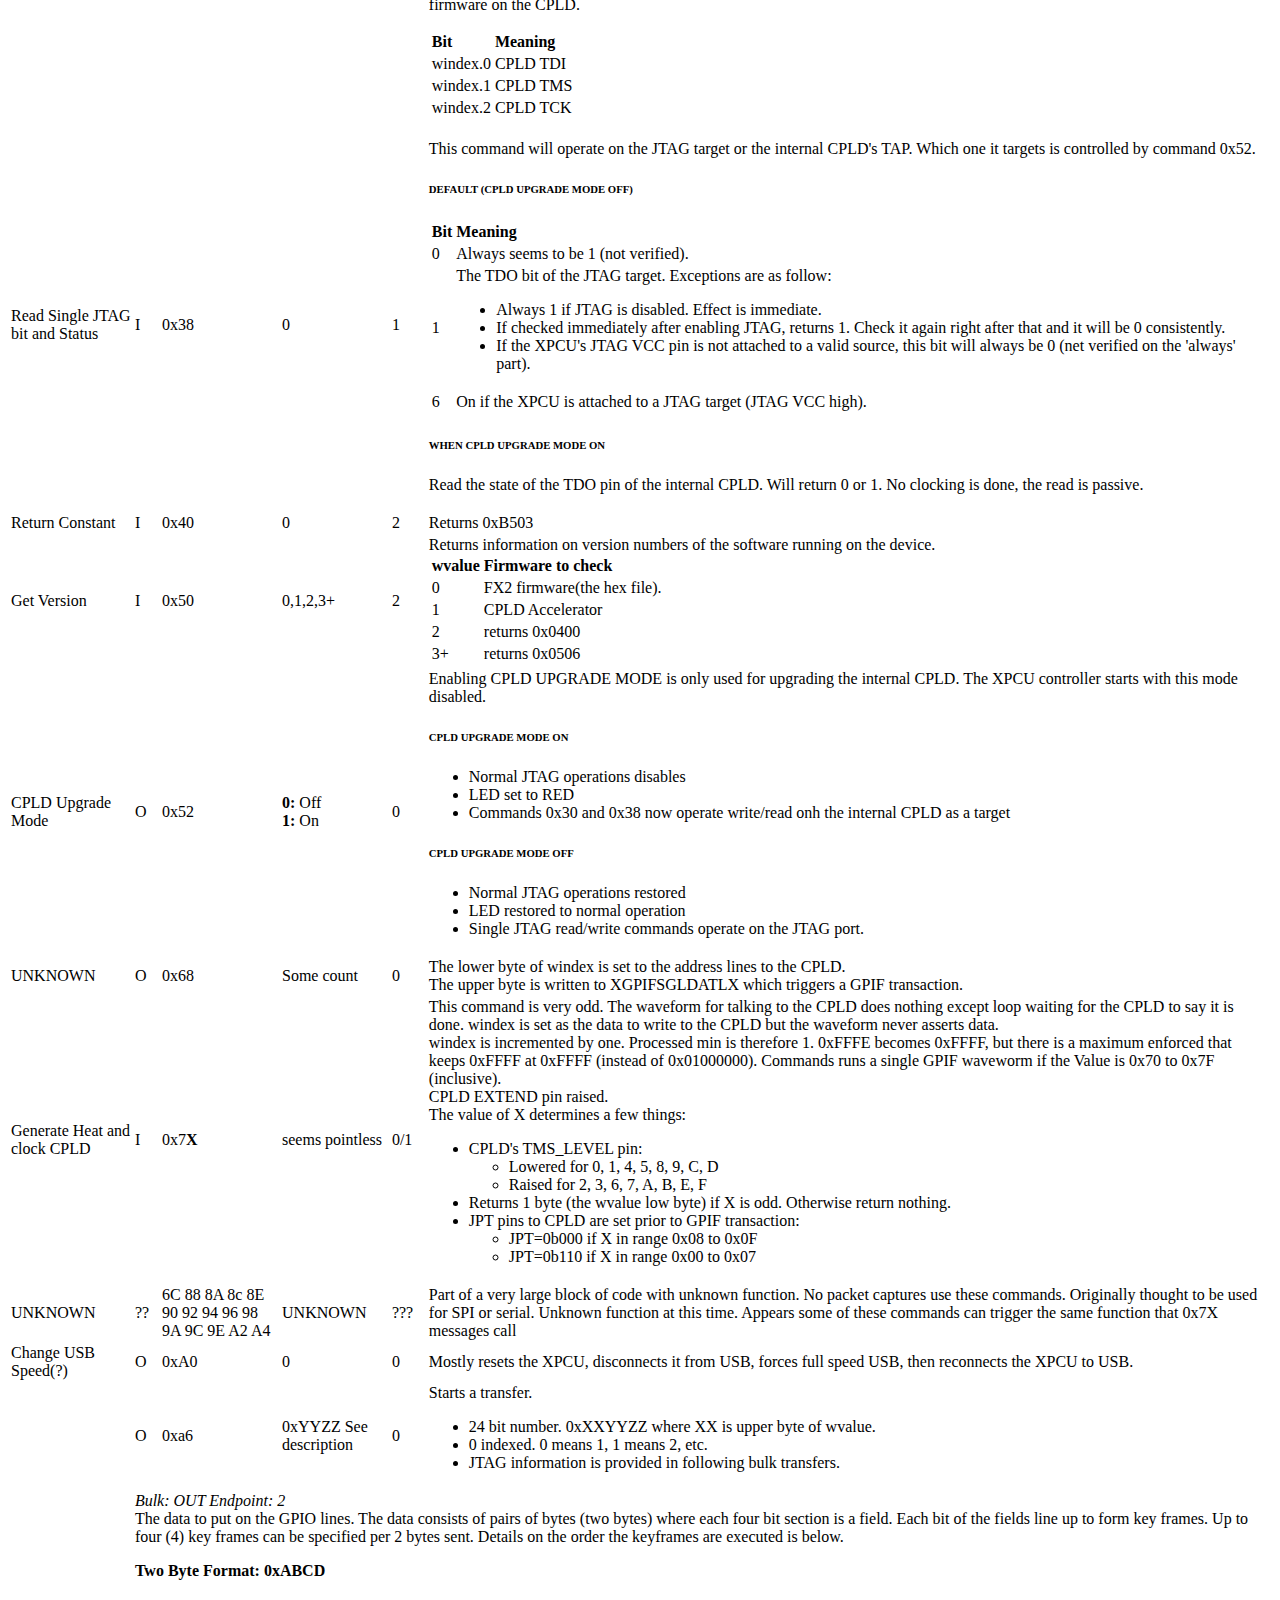
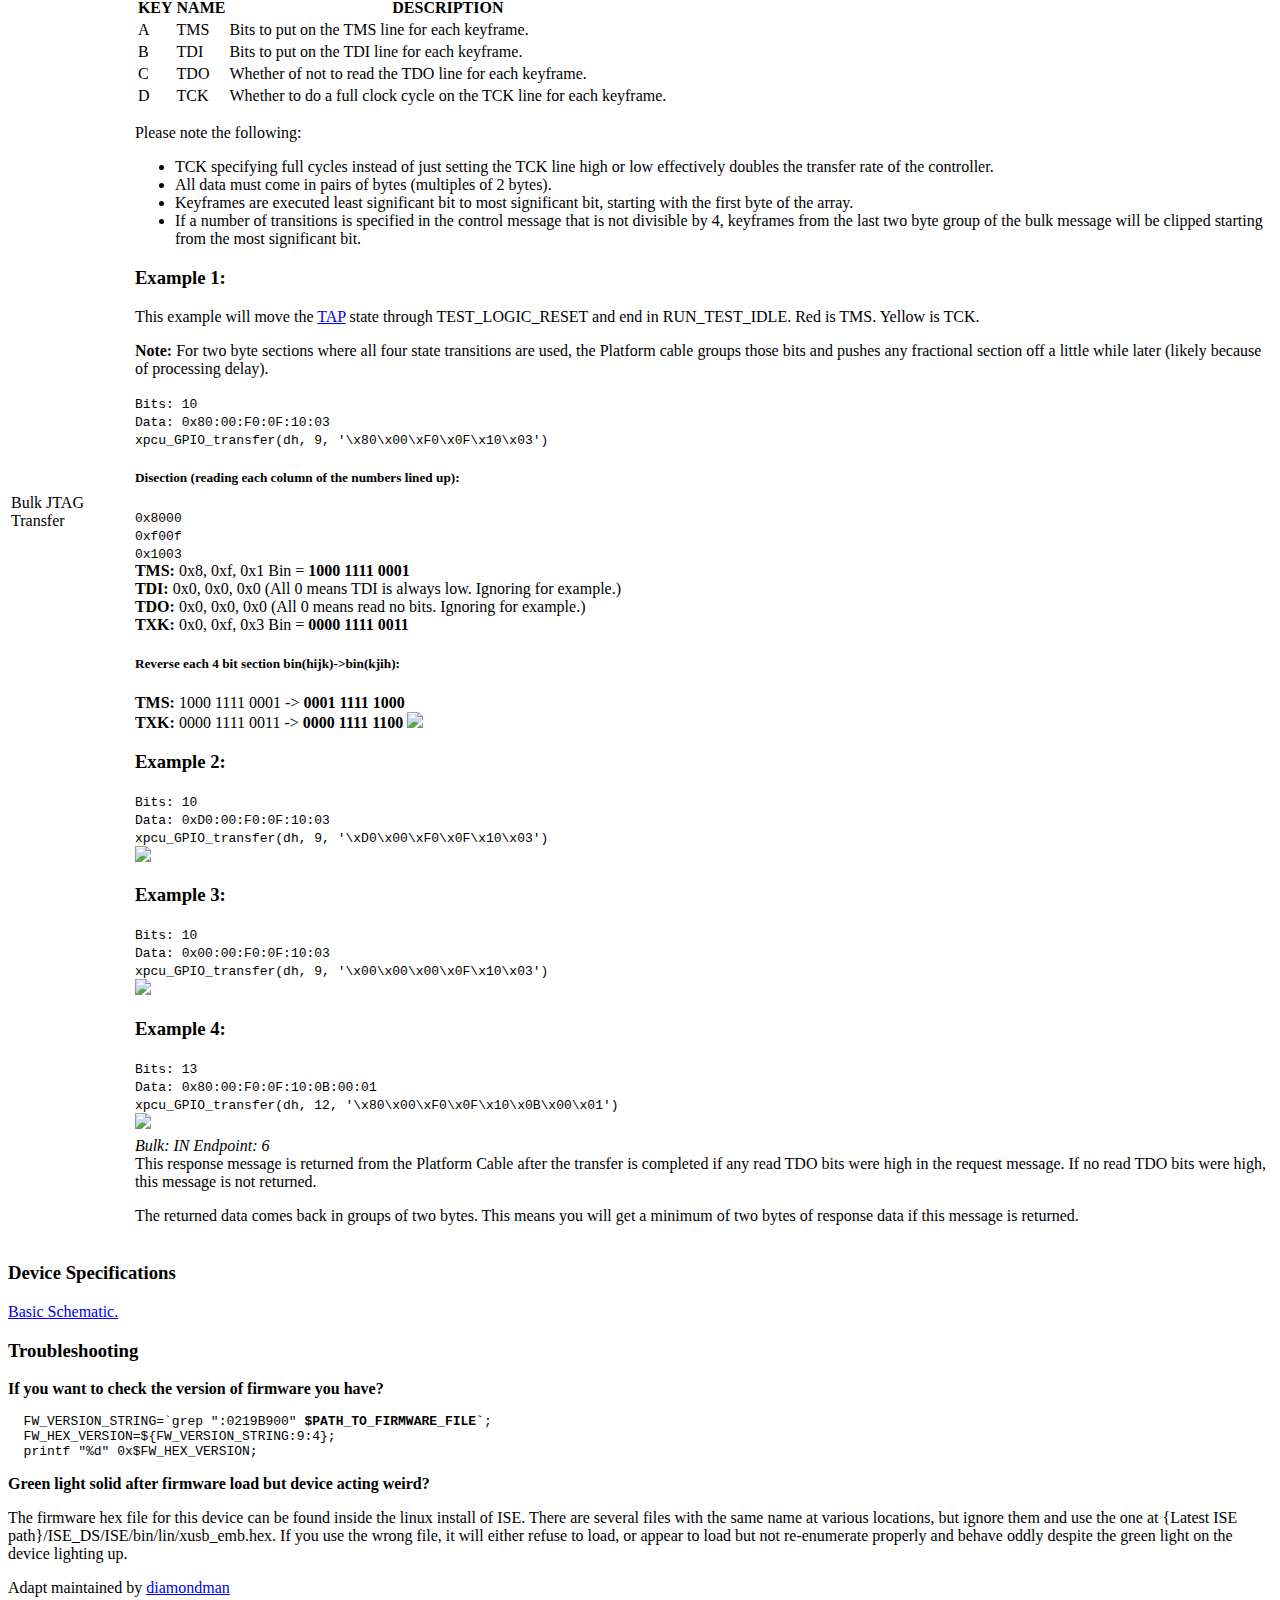
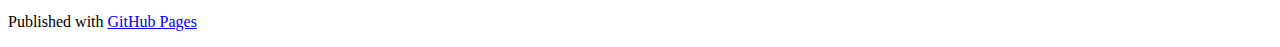
==== commit 447170ae: "Revisint 0x7X commands. Corrected behavioral descriptions." ====
--- a/cable_xilinx_PCU.html
+++ b/cable_xilinx_PCU.html
@@ -68,7 +68,7 @@
   <li><a href="#getting-started">Getting Started</a></li>
   <li><a href="#proto-specs">Protocol Specifications</a></li>
   <li><a href="#dv-specs">Device Specifications</a></li>
-  <li><a href="#troubleshooting">TroubleShooting</a></li>
+  <li><a href="#troubleshooting">Trouble Shooting</a></li>
 </ol>
 
 
@@ -178,7 +178,7 @@
       <td>0x28</td>
       <td>Speed</td>
       <td>0</td>
-      <td>Specifies a speed class for the target device and changes the speed of all furure JTAG transfers. Often 0x11. Bit 4 should always be set in the speed class.</td>
+      <td>Specifies a speed class for the target device and changes the speed of all future JTAG transfers. Often 0x11. Bit 4 should always be set in the speed class.</td>
     </tr>
     <tr>
       <td>Write Single JTAG bit</td>
@@ -187,14 +187,14 @@
       <td>pinstates</td>
       <td>0</td>
       <td>
-	This command will perform writes on eithre the JTAG target or the internal CPLD. Which one it targets is controlled by command 0x52.
+	This command will perform writes on either the JTAG target or the internal CPLD. Which one it targets is controlled by command 0x52.
 	<h6>DEFAULT (CPLD UPGRADE MODE OFF)</h6>
 	<p>
 	  Perform a single GPIF write to the CPLD. Format is not known for now. Full clock cycle appears appears to happen. Only the lower byte of windex is used.
 	</p>
 	<h6>WHEN CPLD UPGRADE MODE ON</h6>
 	<p>
-	  Bit bang the internal CPLD's jtag TDI/TMS/TCK lines. Only up to one transision on each line can be done per request. This means that in order to make one clock cycle for the CPLD's TAP, this message must be sent twice: once to raise TCK and another to lower it again. This makes JTAG operations on the embedded CPLD very <em>very</em> slow. Thus it is only used for upgrading the firmware on the CPLD.
+	  Bit bang the internal CPLD's JTAG TDI/TMS/TCK lines. Only up to one transition on each line can be done per request. This means that in order to make one clock cycle for the CPLD's TAP, this message must be sent twice: once to raise TCK and another to lower it again. This makes JTAG operations on the embedded CPLD very <em>very</em> slow. Thus it is only used for upgrading the firmware on the CPLD.
 	  <table>
 	    <thead>
 	      <tr><td><strong>Bit</strong></td><td><strong>Meaning</strong></td></tr>
@@ -241,15 +241,15 @@
 		<td>
 		  The TDO bit of the JTAG target. Exceptions are as follow:
 		  <ul>
-		    <li>Always 1 if JTAG is didabled. Effect is immediate.</li>
-		    <li>If checked immediately after emabling jtag, returns 1. Check it again right after that and it will be 0 consistently.</li>
+		    <li>Always 1 if JTAG is disabled. Effect is immediate.</li>
+		    <li>If checked immediately after enabling JTAG, returns 1. Check it again right after that and it will be 0 consistently.</li>
 		    <li>If the XPCU's JTAG VCC pin is not attached to a valid source, this bit will always be 0 (net verified on the 'always' part).</li>
 		  </ul>
 		</td>
 	      </tr>
 	      <tr>
 		<td>6</td>
-		<td>On if the XPCU is attached to a jtag target (JTAG VCC high).</td>
+		<td>On if the XPCU is attached to a JTAG target (JTAG VCC high).</td>
 	      </tr>
 	    </tbody>
 	  </table>
@@ -340,10 +340,36 @@
       <td>0x7<strong>X</strong></td>
       <td>seems pointless</td>
       <td>0/1</td>
-      <td>This command is very odd. The waveform for talking to the CPLD does nothing except loop waiting for the CPLD to say it is done. There is a big huff about handling the index value but it seems to be boiled down to checking if it is 0xFFFF or anything else. The inverse of 0xFFFF or 0x0000 is then set as the data to write to the CPLD but the waveform never asserts data. <br>
-      There are small details about raising or lowering the CPLD's TMS pin, but it seems mostly pointless. <br>
-      The value of X is loosly used. It determines if the CPLD's TMS pin is raised or lowered. (70, 71, 74, 75, 78, 79, 7C, 7D all lower. 72, 73, 76, 77, 7A, 7B, 7E, 7F all raise.)<br>
-      Returns 1 byte (the wvalue) if wvalue is in this list: 71, 73, 75, 77, 79, 7B, 7D, 7F.</td>
+      <td>
+	This command is very odd. The waveform for talking to the CPLD does nothing except loop waiting for the CPLD to say it is done. windex is set as the data to write to the CPLD but the waveform never asserts data.<br>
+	windex is incremented by one. Processed min is therefore 1. 0xFFFE becomes 0xFFFF, but there is a maximum enforced that keeps 0xFFFF at 0xFFFF (instead of 0x01000000).
+	Commands runs a single GPIF waveworm if the Value is 0x70 to 0x7F (inclusive).<br>
+	CPLD EXTEND pin raised.<br>
+	The value of X determines a few things:
+	<ul>
+	  <li>CPLD's TMS_LEVEL pin:
+	    <ul>
+	      <li> Lowered for 0, 1, 4, 5, 8, 9, C, D</li>
+	      <li> Raised for 2, 3, 6, 7, A, B, E, F</li>
+	    </ul>
+	  </li>
+	  <li>Returns 1 byte (the wvalue low byte) if X is odd. Otherwise return nothing.</li>
+	  <li>JPT pins to CPLD are set prior to GPIF transaction:
+	    <ul>
+	      <li> JPT=0b000 if X in range 0x08 to 0x0F</li>
+	      <li> JPT=0b110 if X in range 0x00 to 0x07</li>
+	    </ul>
+	  </li>
+        </ul>
+      </td>
+    </tr>
+    <tr>
+      <td>UNKNOWN</td>
+      <td>??</td>
+      <td>6C 88 8A 8c 8E 90 92 94 96 98 9A 9C 9E A2 A4</td>
+      <td>UNKNOWN</td>
+      <td>???</td>
+      <td>Part of a very large block of code with unknown function. No packet captures use these commands. Originally thought to be used for SPI or serial. Unknown function at this time. Appears some of these commands can trigger the same function that 0x7X messages call</td>      
     </tr>
     <tr>
       <td>Change USB Speed(?)</td>
@@ -357,7 +383,7 @@
       <td rowspan="3">Bulk JTAG Transfer</td>
       <td>O</td>
       <td>0xa6</td>
-      <td>0xYYZZ See desctiotion</td>
+      <td>0xYYZZ See description</td>
       <td>0</td>
       <td>Starts a transfer.
 	<ul>
@@ -369,24 +395,52 @@
     </tr>
     <tr>
       <td colspan="5"><em>Bulk: OUT Endpoint: 2</em><br>
-	The data to put on the GPIO lines. The data consists of sets of two bytes where each four bits are a field. Each bit of the fields line up so each two byte message communicates 4 actions.<br>
-	<strong>0xABCD</strong><br>
+	The data to put on the GPIO lines. The data consists of pairs of bytes (two bytes) where each four bit section is a field. Each bit of the fields line up to form key frames. Up to four (4) key frames can be specified per 2 bytes sent. Details on the order the keyframes are executed is below.<br>
+	<p><strong>Two Byte Format: 0xABCD</strong></p>
+
+	<table>
+	  <thead>
+	    <th>KEY</th>
+	    <th>NAME</th>
+	    <th>DESCRIPTION</th>
+	  </thead>
+	  <tbody>
+	    <tr>
+	      <td>A</td>
+	      <td>TMS</td>
+	      <td>Bits to put on the TMS line for each keyframe.</td>
+	    </tr>
+	    <tr>
+	      <td>B</td>
+	      <td>TDI</td>
+	      <td>Bits to put on the TDI line for each keyframe.</td>
+	    </tr>
+	    <tr>
+	      <td>C</td>
+	      <td>TDO</td>
+	      <td>Whether of not to read the TDO line for each keyframe.</td>
+	    </tr>
+	    <tr>
+	      <td>D</td>
+	      <td>TCK</td>
+	      <td>Whether to do a full clock cycle on the TCK line for each keyframe.</td>
+	    </tr>
+	  </tbody>
+	</table>
+	<p>Please note the following:</p>
 	<ul>
-	  <li>A: TMS field</li>
-	  <li>B: TDI flag</li>
-	  <li>C: Read TDO field</li>
-	  <li>D: Clock field</li>
+	  <li>TCK specifying full cycles instead of just setting the TCK line high or low effectively doubles the transfer rate of the controller.</li>
+	  <li>All data must come in pairs of bytes (multiples of 2 bytes).</li>
+	  <li>Keyframes are executed least significant bit to most significant bit, starting with the first byte of the array.</li>
+	  <li>If a number of transitions is specified in the control message that is not divisible by 4, keyframes from the last two byte group of the bulk message will be clipped starting from the most significant bit.</li>
 	</ul>
-	<p>TMS and TDI bits are relatively self explanatory and simply specify if those lines should be held low or high for the operation.</p>
-	<p>The TDO field is used to tell the Platform Cable that the tdo line should be sampled during this operation.</p>
-	<p>The Clock field is unique in that a 1 in a bit position signifies a full clock cycle and not just setting the state to low or high. If the clock field is 0b1111 There will be 4 full clock cycles (CLK: low->high then high->low). Consequently a 0 in the Clock field translates to no action on the CLK line for the operation. This approach effectively doubles the transfer rate since bits do not need to be wasted on lowering the clock, and we can send/receive up to 4 bits on TDI/TDO with TMS changes for every two bytes sent.</p>
-
-	<p>The four operations specified by a two byte message are run from least significant bit to most significant bit. Sending more than one two byte message will cause the left most one (First part sent over the wire) to be executed first.</p>
+
 	<h3>Example 1:</h3>
 	<p>This example will move the <a href="https://en.wikipedia.org/wiki/Joint_Test_Action_Group#Communications_model">TAP</a> state through TEST_LOGIC_RESET and end in RUN_TEST_IDLE. Red is TMS. Yellow is TCK.</p>
+	<p><strong>Note:</strong> For two byte sections where all four state transitions are used, the Platform cable groups those bits and pushes any fractional section off a little while later (likely because of processing delay).</p>
 	<code>Bits: 10</code><br>
-	<code>Data: 0x80:00:f0:0f:10:03</code><br>
-	<code>xpcu_GPIO_transfer(dh, 9, '\x80\x00\xf0\x0f\x10\x03')</code><br>
+	<code>Data: 0x80:00:F0:0F:10:03</code><br>
+	<code>xpcu_GPIO_transfer(dh, 9, '\x80\x00\xF0\x0F\x10\x03')</code><br>
 	<h5>Disection (reading each column of the numbers lined up):</h5>
 	<code>0x8000</code><br><code>0xf00f</code><br><code>0x1003</code><br>
 	<strong>TMS:</strong> 0x8, 0xf, 0x1 Bin = <strong>1000 1111 0001</strong><br>
@@ -400,21 +454,20 @@
 
 	<h3>Example 2:</h3>
 	<code>Bits: 10</code><br>
-	<code>Data: 0x00:00:f0:0f:10:03</code><br>
-	<code>xpcu_GPIO_transfer(dh, 9, '\x00\x00\x00\x0f\x10\x03')</code><br>
+	<code>Data: 0xD0:00:F0:0F:10:03</code><br>
+	<code>xpcu_GPIO_transfer(dh, 9, '\xD0\x00\xF0\x0F\x10\x03')</code><br>
 	<img src="images/xpcu/d0_00_f0_0f_10_03_(9).png">
 
 	<h3>Example 3:</h3>
 	<code>Bits: 10</code><br>
-	<code>Data: 0x00:00:f0:0f:10:03</code><br>
-	<code>xpcu_GPIO_transfer(dh, 9, '\x00\x00\x00\x0f\x10\x03')</code><br>
+	<code>Data: 0x00:00:F0:0F:10:03</code><br>
+	<code>xpcu_GPIO_transfer(dh, 9, '\x00\x00\x00\x0F\x10\x03')</code><br>
 	<img src="images/xpcu/00_00_00_0f_10_03_(9).png">
 
 	<h3>Example 4:</h3>
 	<code>Bits: 13</code><br>
-	<code>Data: 0x00:00:f0:0f:10:03</code><br>
-	<code>xpcu_GPIO_transfer(dh, 12, '\x80\x00\xf0\x0f\x10\x0b\x00\x01')</code><br>
-	<strong>Note:</strong> For two byte sections where all four state transitions are used, the Platform cable groups those bits and pushes any fractional section off a little while later (likely because of processing delay).
+	<code>Data: 0x80:00:F0:0F:10:0B:00:01</code><br>
+	<code>xpcu_GPIO_transfer(dh, 12, '\x80\x00\xF0\x0F\x10\x0B\x00\x01')</code><br>
 	<img src="images/xpcu/0x80_00_f0_0f_10_0b_00_01_(12).png">
 
       </td>
@@ -459,3 +512,6 @@
     </div>
   </body>
 </html>
+
+<!--  LocalWords:  CPLD's TMS wvalue XPCU xa xYYZZ
+ -->
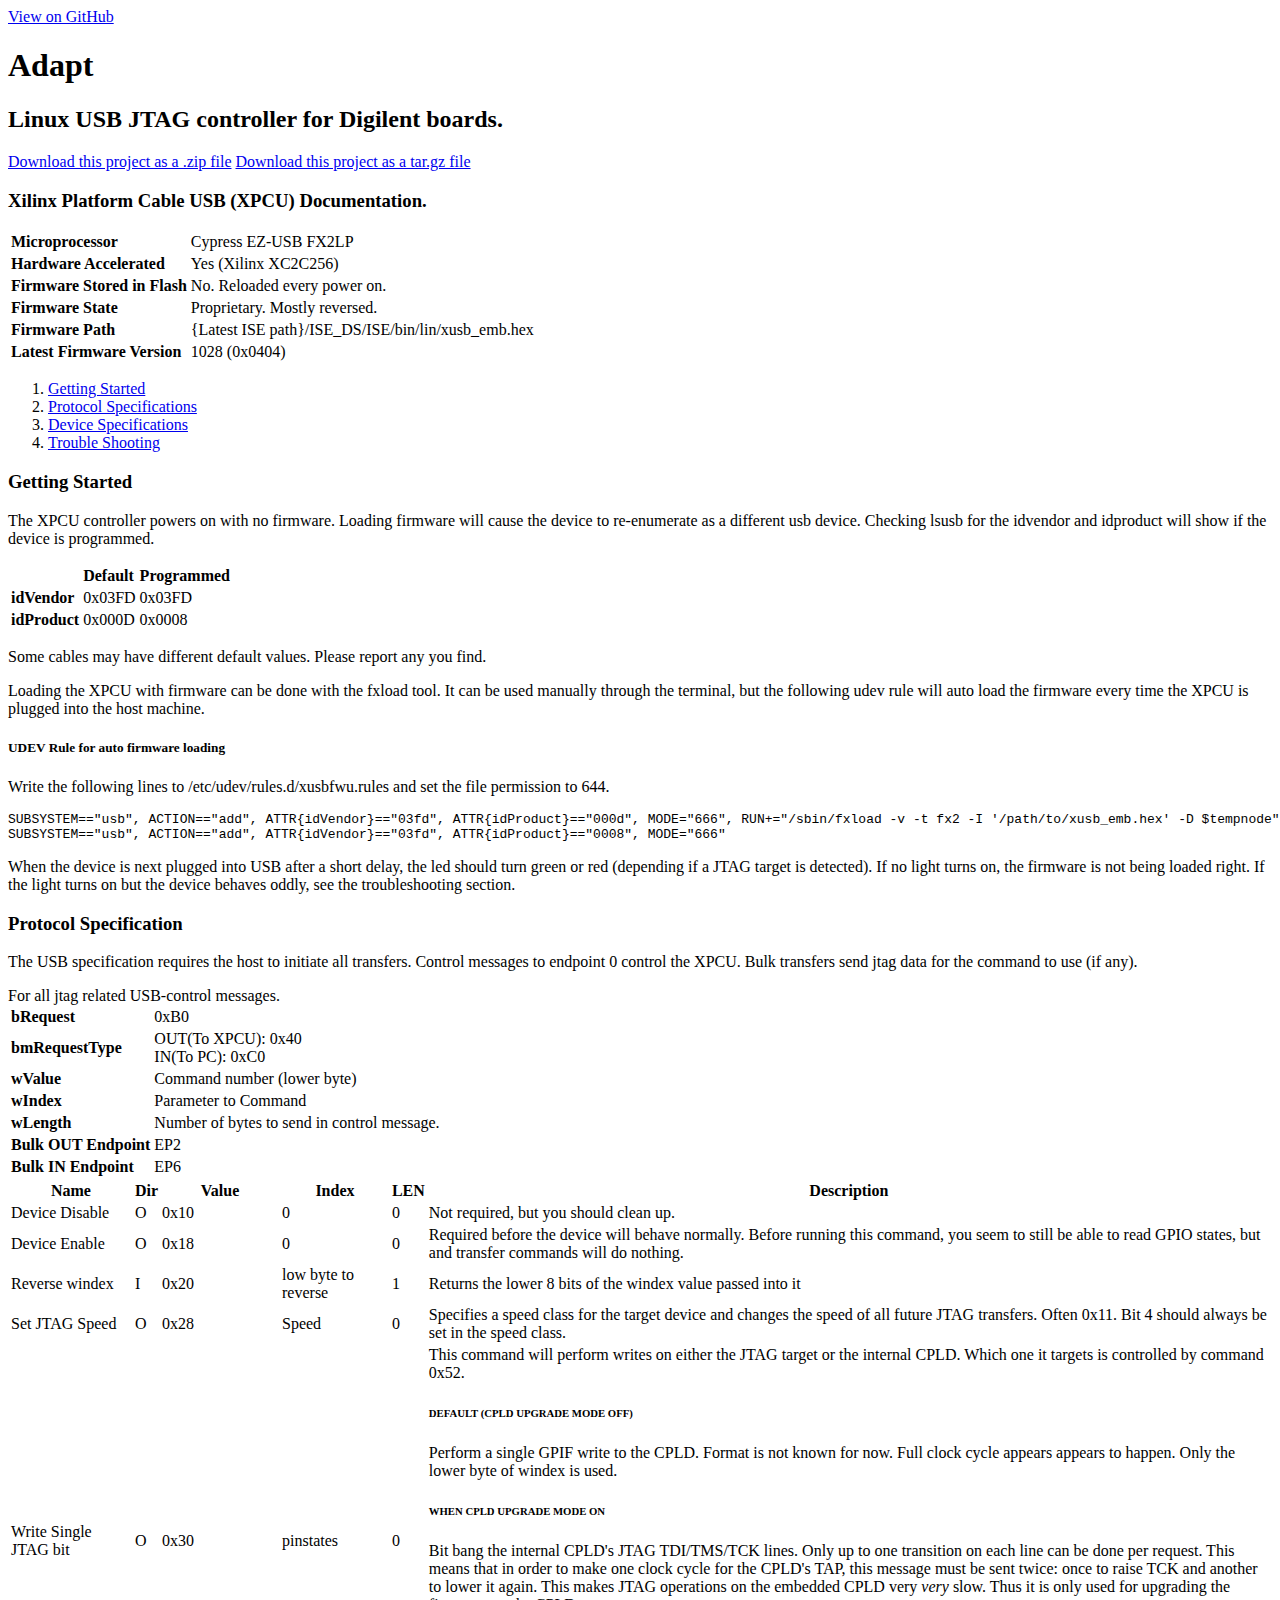
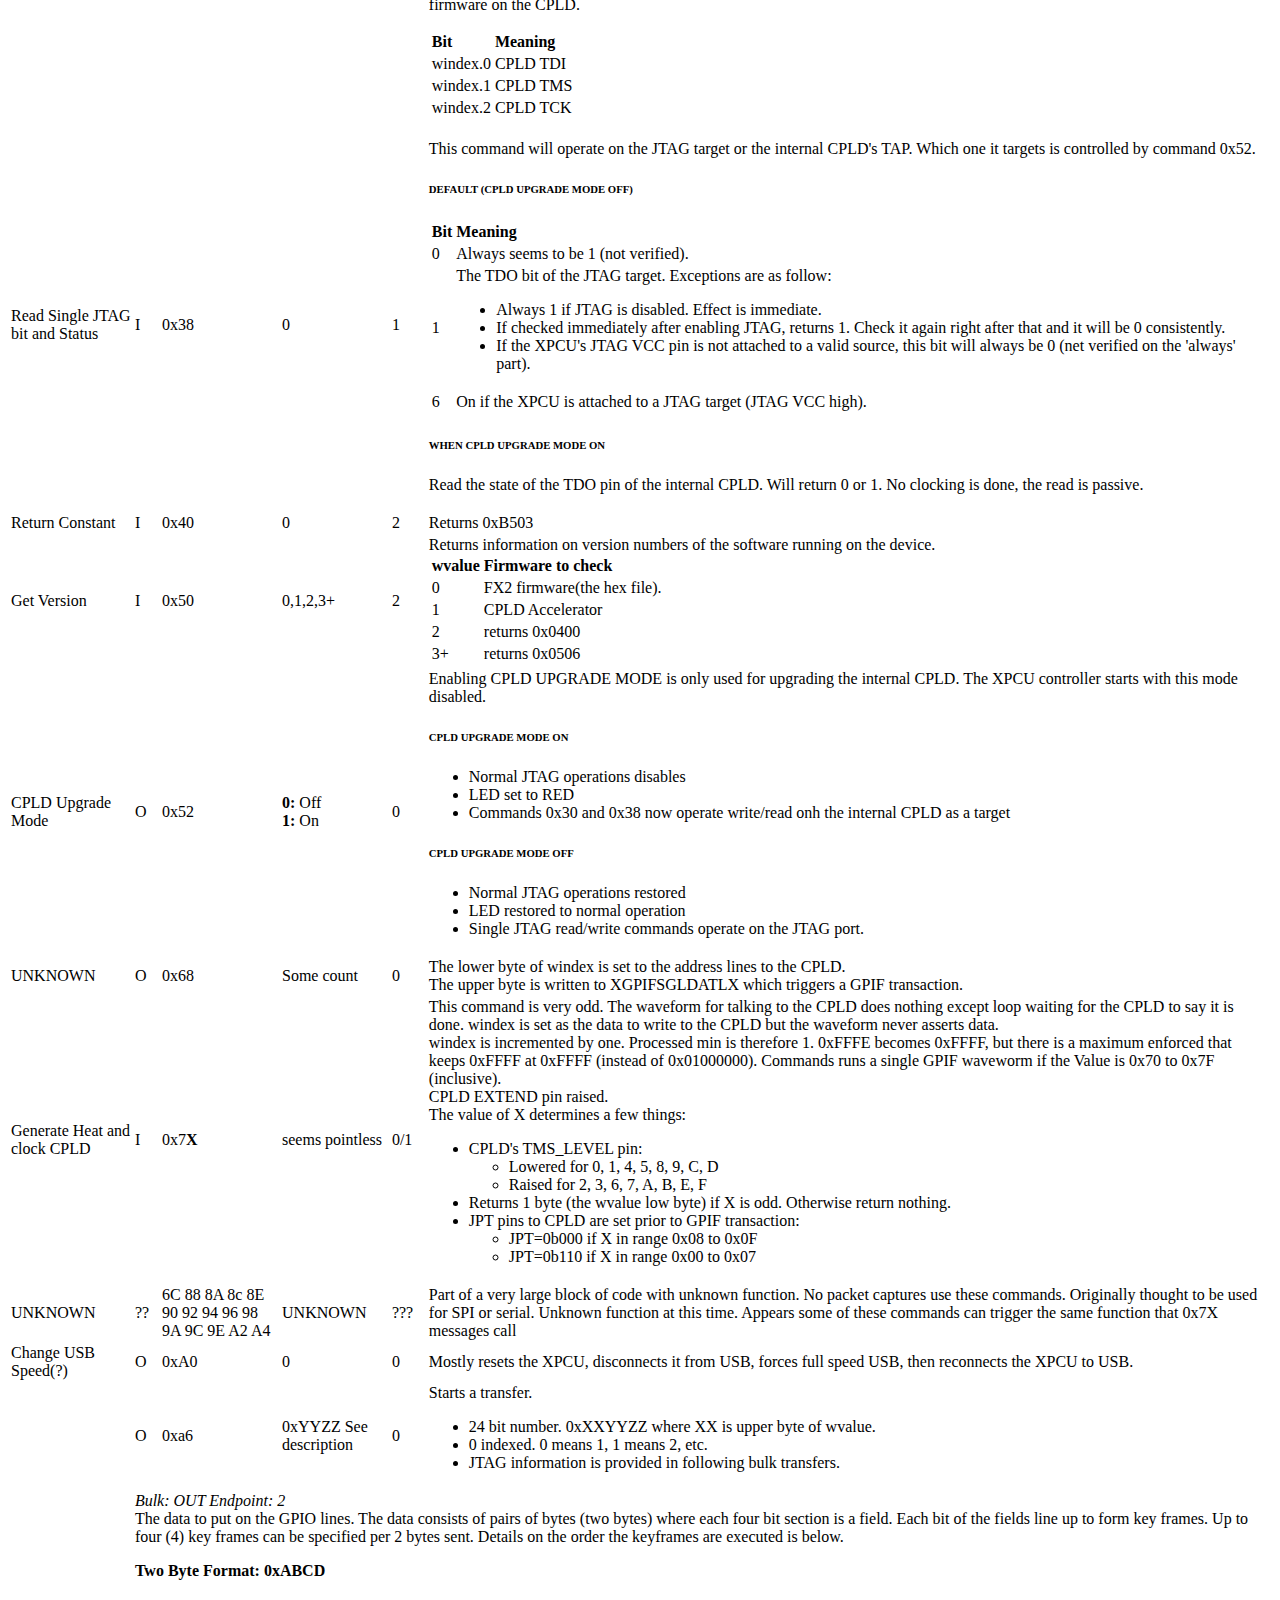
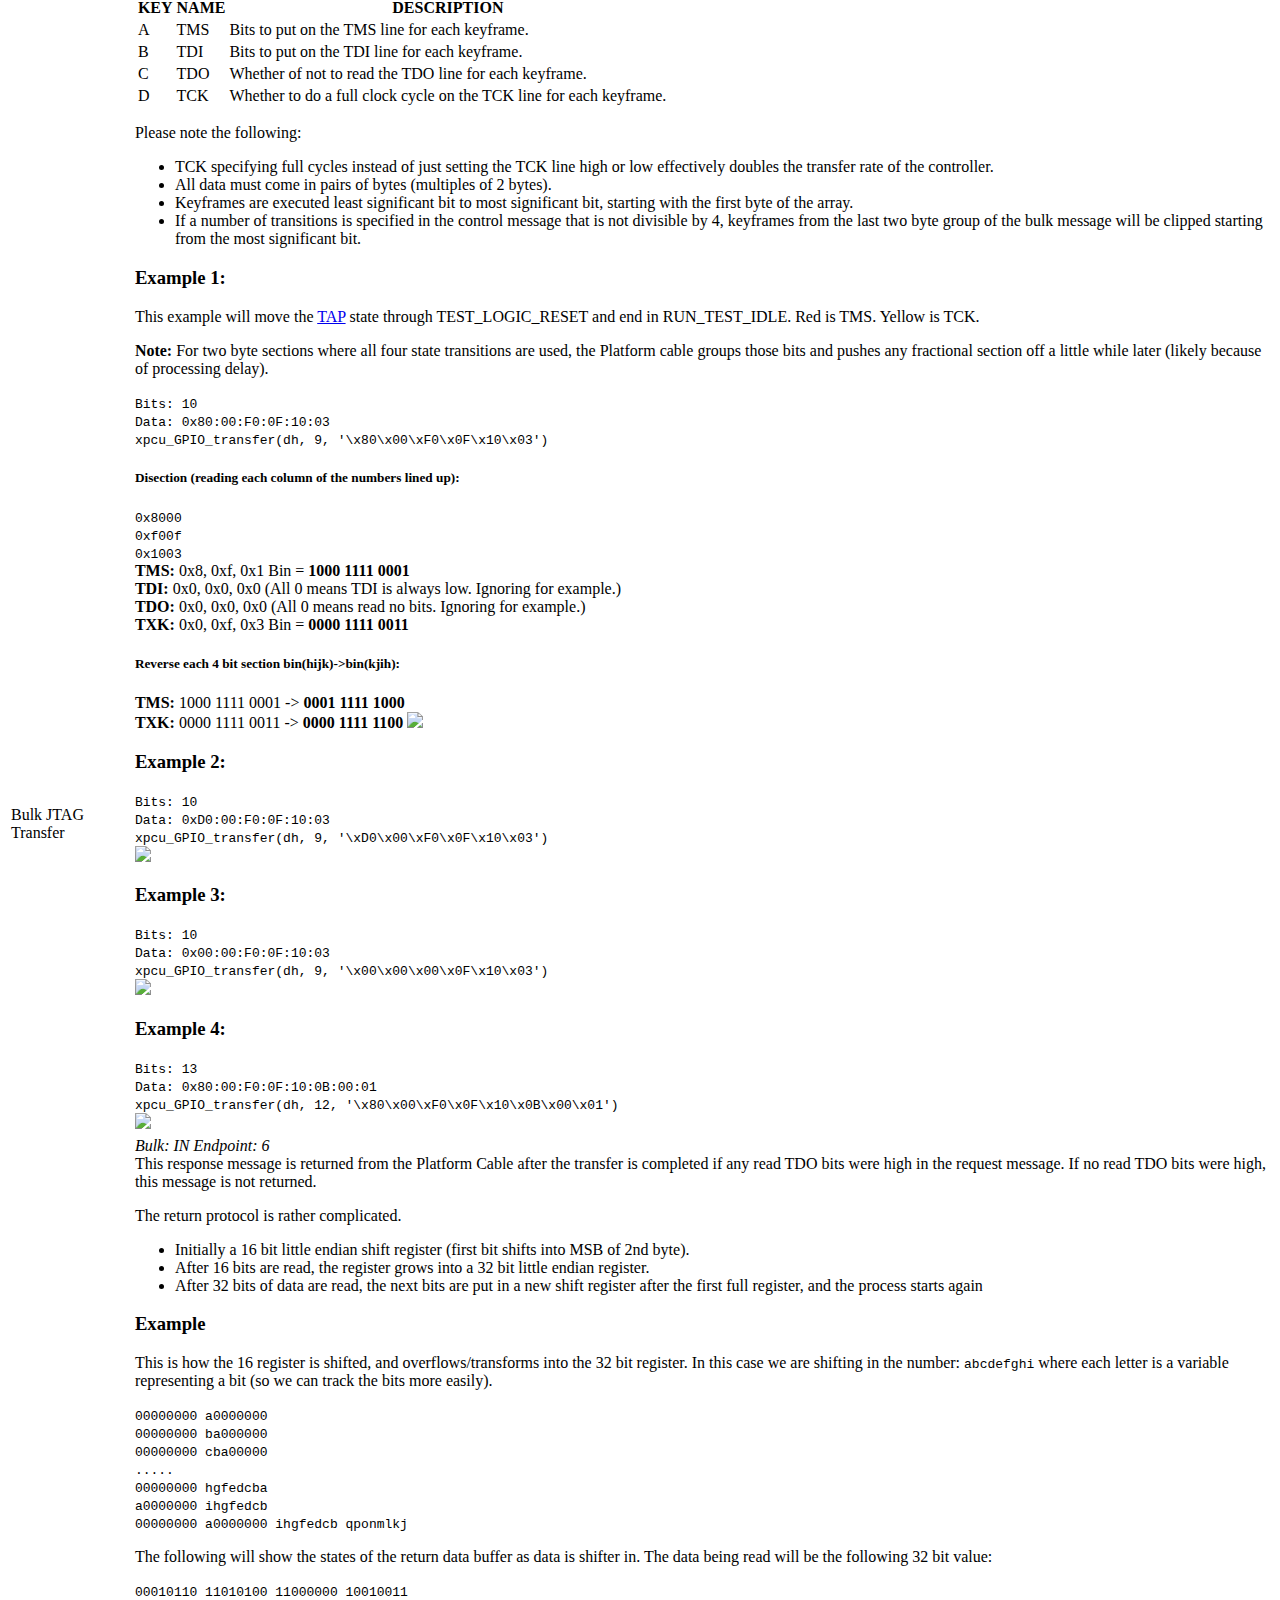
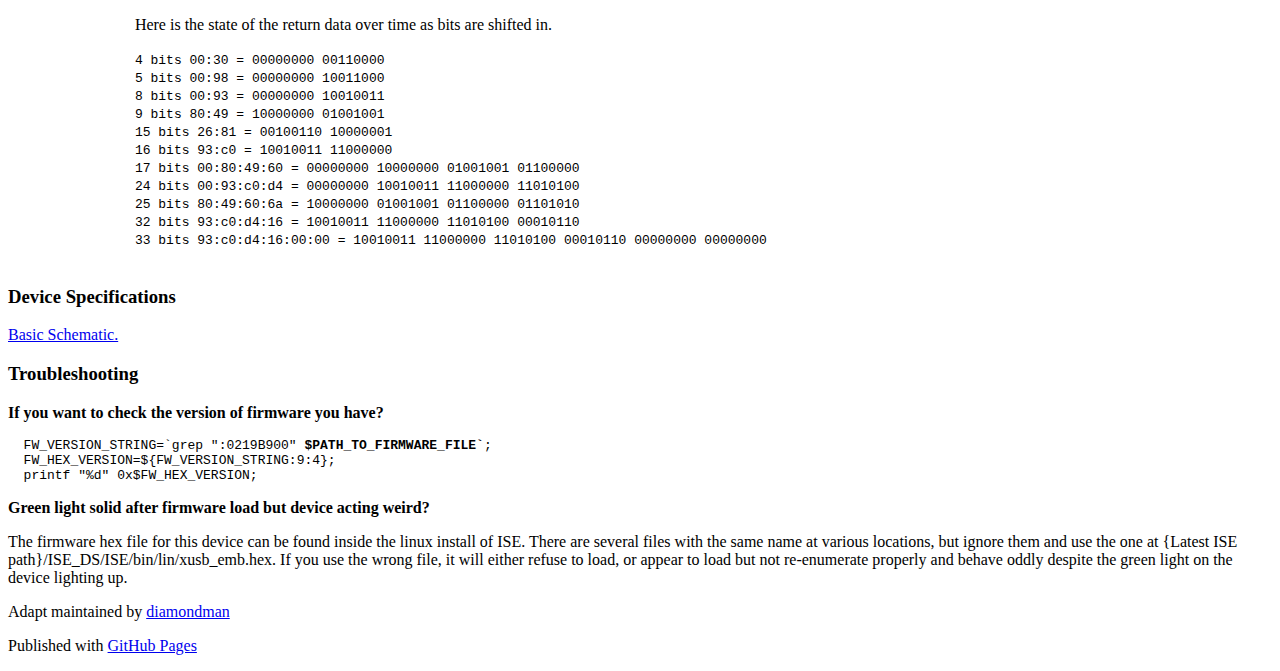
==== commit de3d5aab: "Added details on return data format for XPCU." ====
--- a/cable_xilinx_PCU.html
+++ b/cable_xilinx_PCU.html
@@ -256,7 +256,7 @@
 	</p>
 	<h6>WHEN CPLD UPGRADE MODE ON</h6>
 	<p>
-	  Read the state of the TDO pin of the internal CPLD. Will return 0 or 1. No clocking is done, the read is passive. 
+	  Read the state of the TDO pin of the internal CPLD. Will return 0 or 1. No clocking is done, the read is passive.
 	</p>
     </tr>
     <tr>
@@ -307,7 +307,7 @@
       <td><strong>0:</strong> Off<br><strong>1:</strong> On</td>
       <td>0</td>
       <td>
-	Enabling CPLD UPGRADE MODE is only used for upgrading the internal CPLD. The XPCU controller starts with this mode disabled. 
+	Enabling CPLD UPGRADE MODE is only used for upgrading the internal CPLD. The XPCU controller starts with this mode disabled.
 	<h6>CPLD UPGRADE MODE ON</h6>
 	<p>
 	  <ul>
@@ -369,7 +369,7 @@
       <td>6C 88 8A 8c 8E 90 92 94 96 98 9A 9C 9E A2 A4</td>
       <td>UNKNOWN</td>
       <td>???</td>
-      <td>Part of a very large block of code with unknown function. No packet captures use these commands. Originally thought to be used for SPI or serial. Unknown function at this time. Appears some of these commands can trigger the same function that 0x7X messages call</td>      
+      <td>Part of a very large block of code with unknown function. No packet captures use these commands. Originally thought to be used for SPI or serial. Unknown function at this time. Appears some of these commands can trigger the same function that 0x7X messages call</td>
     </tr>
     <tr>
       <td>Change USB Speed(?)</td>
@@ -475,20 +475,65 @@
     <tr>
       <td colspan="5"><em>Bulk: IN Endpoint: 6</em><br>
 	This response message is returned from the Platform Cable after the transfer is completed if any read TDO bits were high in the request message. If no read TDO bits were high, this message is not returned.
-	<p>The returned data comes back in groups of two bytes. This means you will get a minimum of two bytes of response data if this message is returned.</p>
-      </td>
-    </tr>
-    
-    </tr>
-    
+	<p>The return protocol is rather complicated.</p>
+	<ul>
+	  <li>Initially a 16 bit little endian shift register (first bit shifts into MSB of 2nd byte).</li>
+	  <li>After 16 bits are read, the register grows into a 32 bit little endian register.</li>
+	  <li>After 32 bits of data are read, the next bits are put in a new shift register after the first full register, and the process starts again</li>
+	</ul>
+	<h3>Example</h3>
+	<p>
+	  This is how the 16 register is shifted, and overflows/transforms into the 32 bit register. In this case we are shifting in the number:
+	  <code>abcdefghi</code> where each letter is a variable representing a bit (so we can track the bits more easily).
+	</p>
+	<p>
+	  <code>
+	  00000000 a0000000<br>
+	  00000000 ba000000<br>
+	  00000000 cba00000<br>
+	  .....<br>
+	  00000000 hgfedcba<br>
+	  a0000000 ihgfedcb<br>
+	  00000000 a0000000 ihgfedcb qponmlkj
+	  </code>
+	</p>
+	<p>
+	  The following will show the states of the return data buffer as data is shifter in. The data being read will be the following 32 bit value:
+	</p>
+	<p>
+	  <code>00010110 11010100 11000000 10010011</code>
+	</p>
+	<p>
+	  Here is the state of the return data over time as bits are shifted in.
+	</p>
+	<p>
+	  <code>
+	  4 bits   00:30 = 00000000 00110000<br>
+	  5 bits   00:98 = 00000000 10011000<br>
+	  8 bits   00:93 = 00000000 10010011<br>
+	  9 bits   80:49 = 10000000 01001001<br>
+	  15 bits  26:81 = 00100110 10000001<br>
+	  16 bits  93:c0 = 10010011 11000000<br>
+	  17 bits  00:80:49:60 = 00000000 10000000 01001001 01100000<br>
+	  24 bits  00:93:c0:d4 = 00000000 10010011 11000000 11010100<br>
+	  25 bits  80:49:60:6a = 10000000 01001001 01100000 01101010<br>
+	  32 bits  93:c0:d4:16 = 10010011 11000000 11010100 00010110<br>
+	  33 bits  93:c0:d4:16:00:00 = 10010011 11000000 11010100 00010110 00000000 00000000
+	  </code>
+	</p>
+      </td>
+    </tr>
+
+    </tr>
+
   </tbody>
 </table>
 
-<h3><a name="dv-specs" class="anchor" href="#dv-specs"><span class="octicon octicon-link"></span></a>Device Specifications</h3>    
+<h3><a name="dv-specs" class="anchor" href="#dv-specs"><span class="octicon octicon-link"></span></a>Device Specifications</h3>
 <p><a href="images/xpcu/schematic.png">Basic Schematic.</a></p>
 
 
-<h3><a name="troubleshooting" class="anchor" href="#troubleshooting"><span class="octicon octicon-link"></span></a>Troubleshooting</h3>    
+<h3><a name="troubleshooting" class="anchor" href="#troubleshooting"><span class="octicon octicon-link"></span></a>Troubleshooting</h3>
 <p><strong>If you want to check the version of firmware you have?</strong></p>
 <pre>
   FW_VERSION_STRING=`grep ":0219B900" <strong>$PATH_TO_FIRMWARE_FILE`</strong>;
